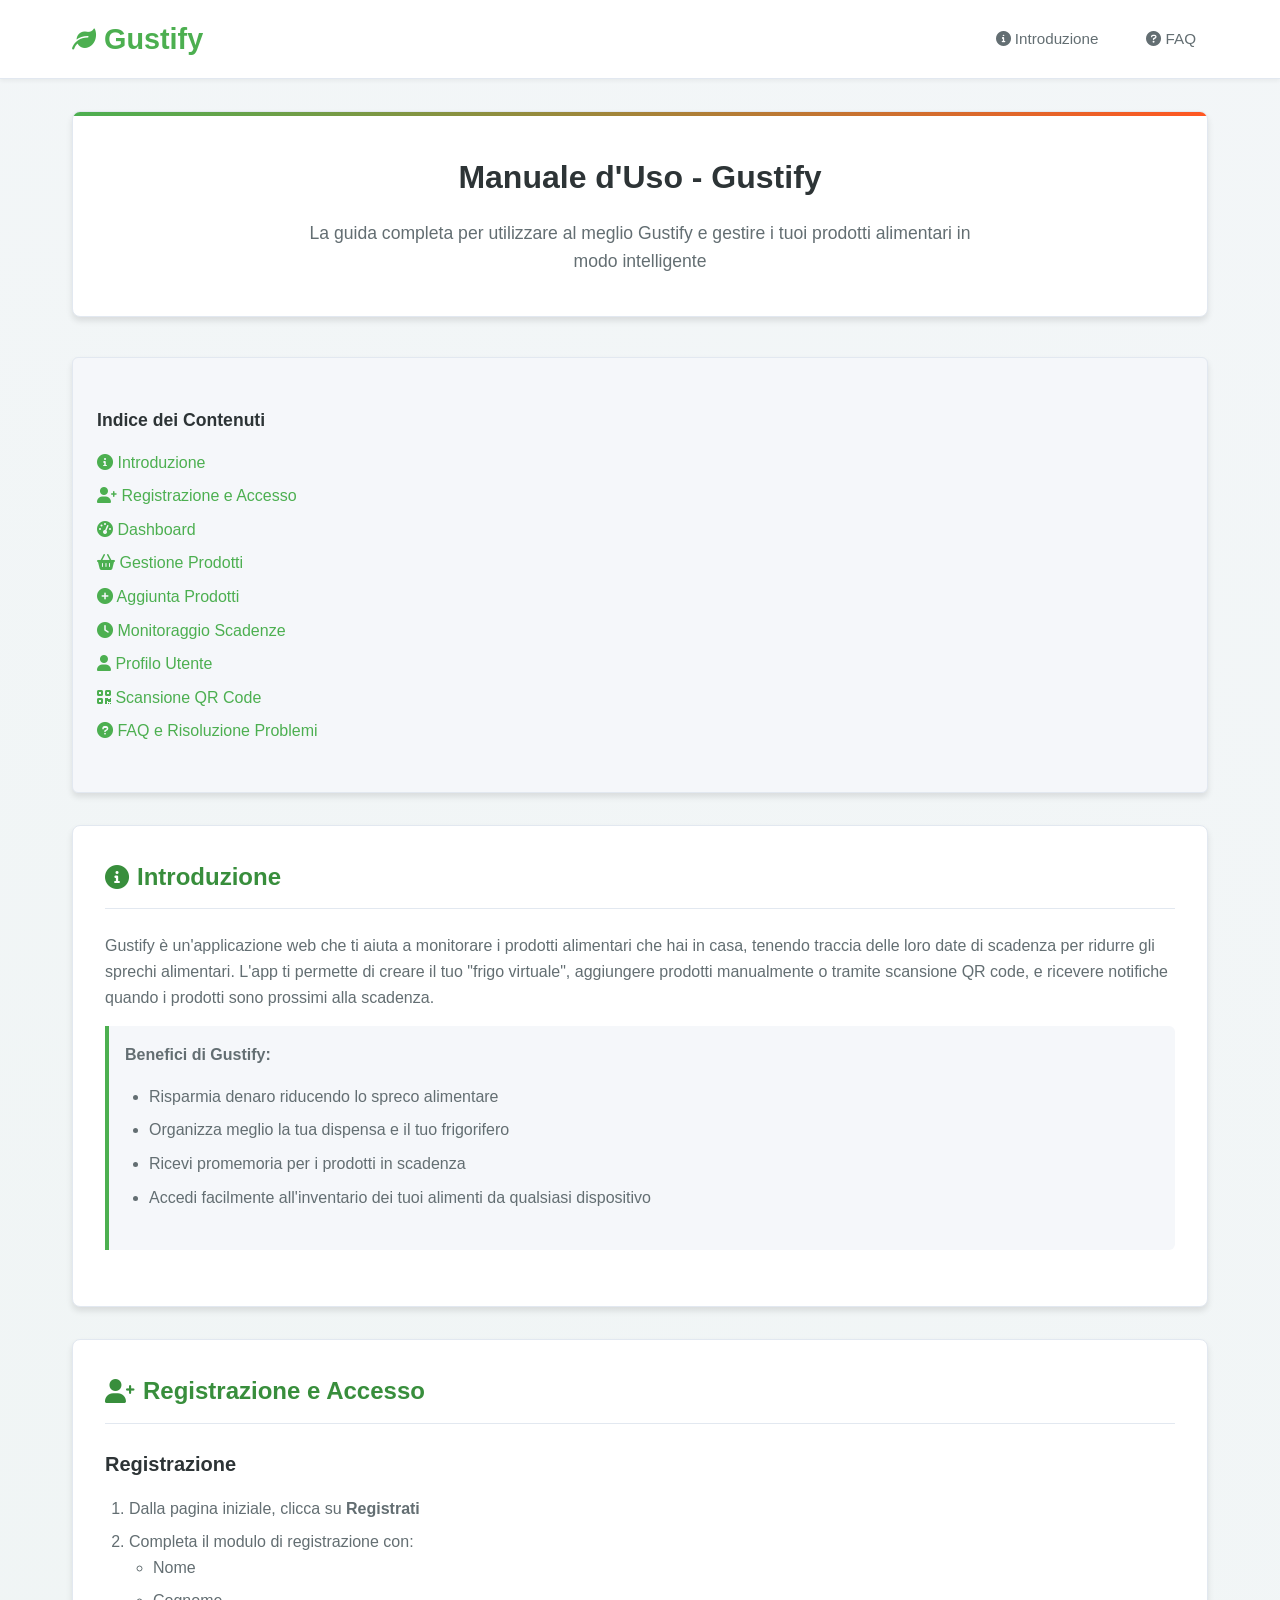
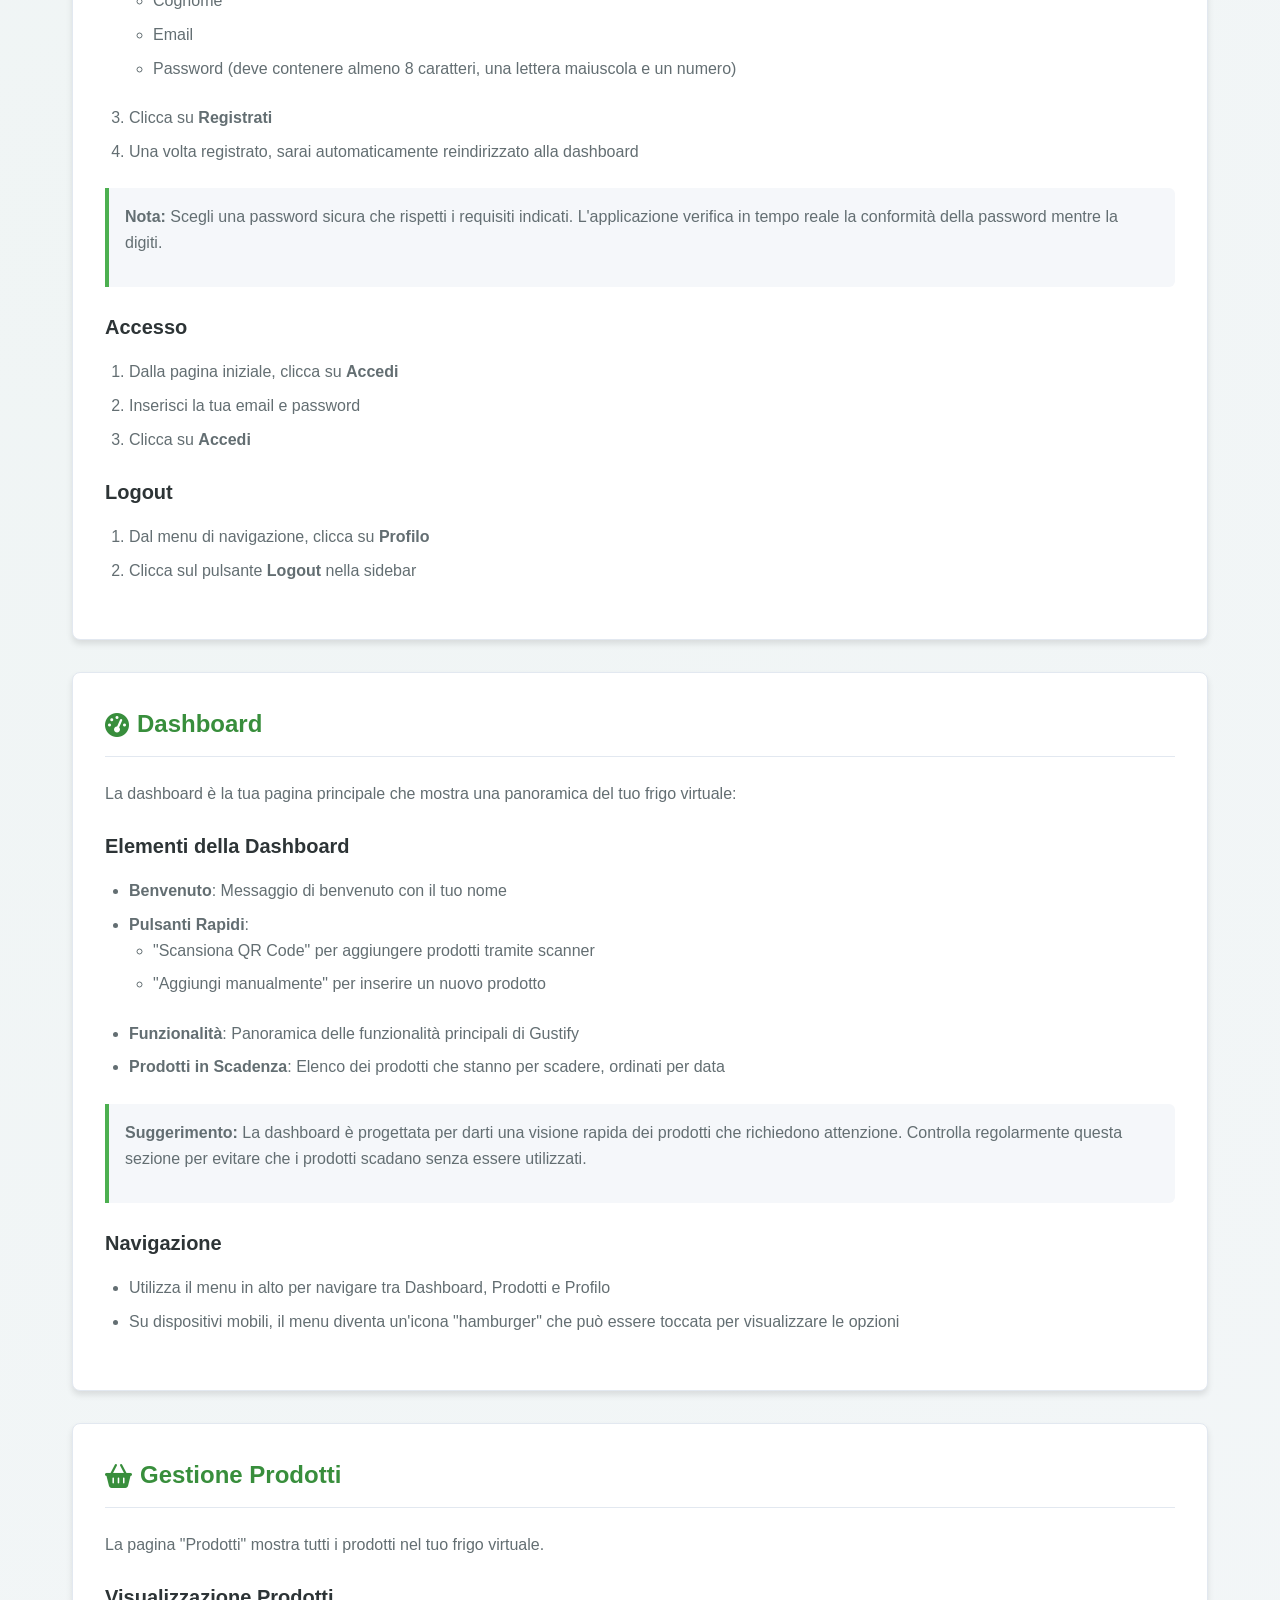
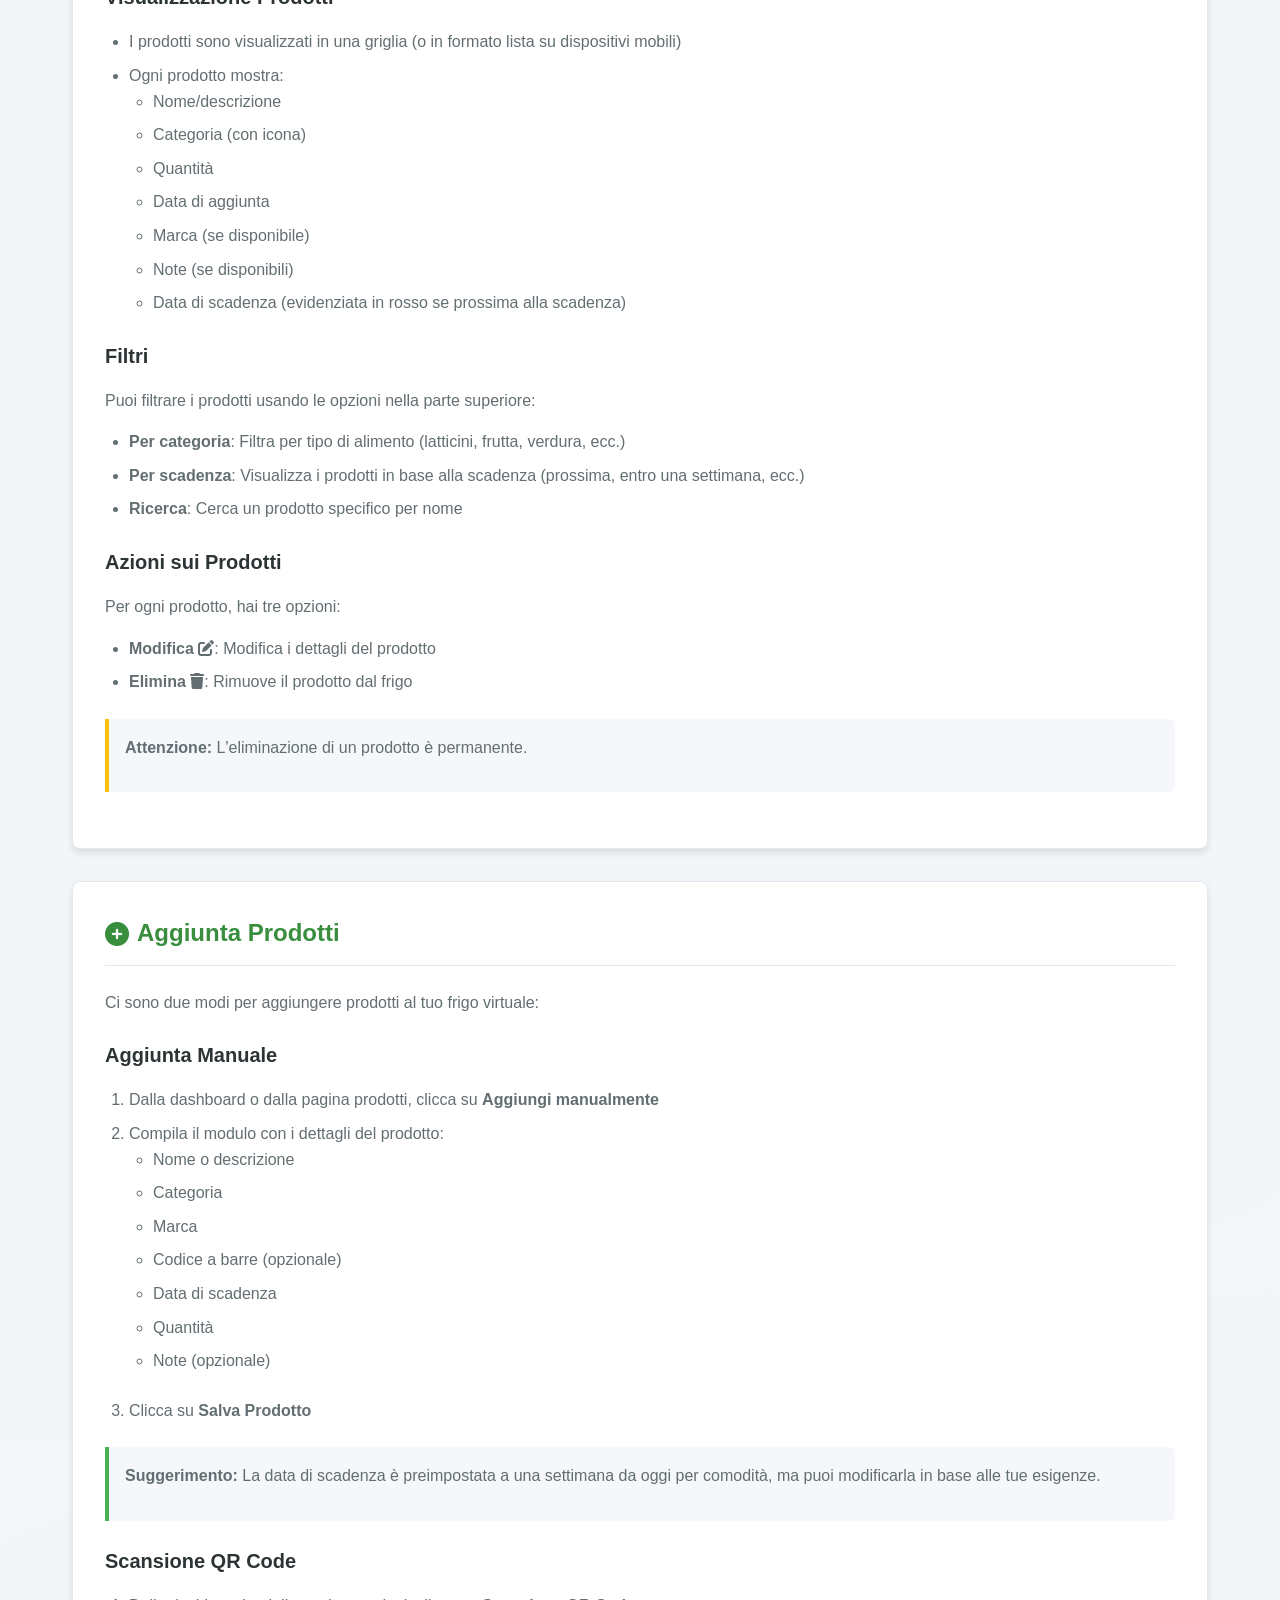
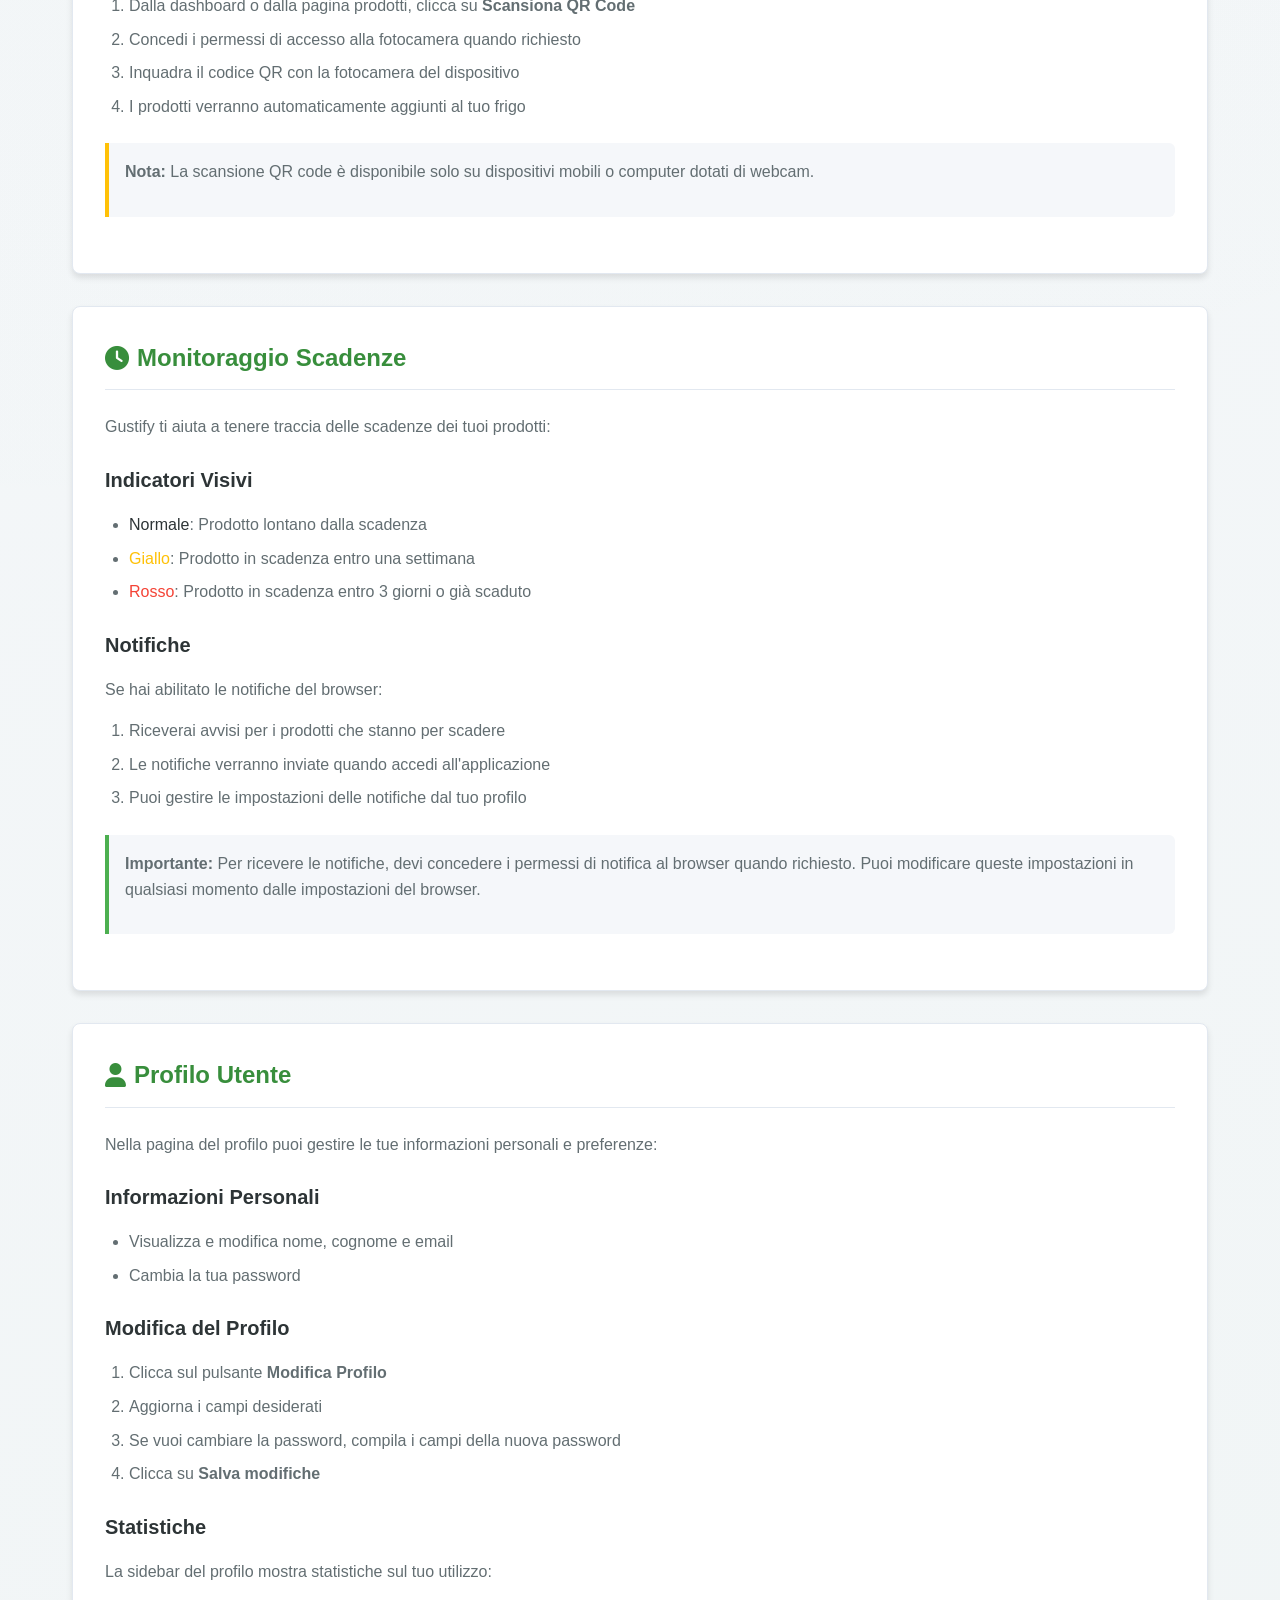
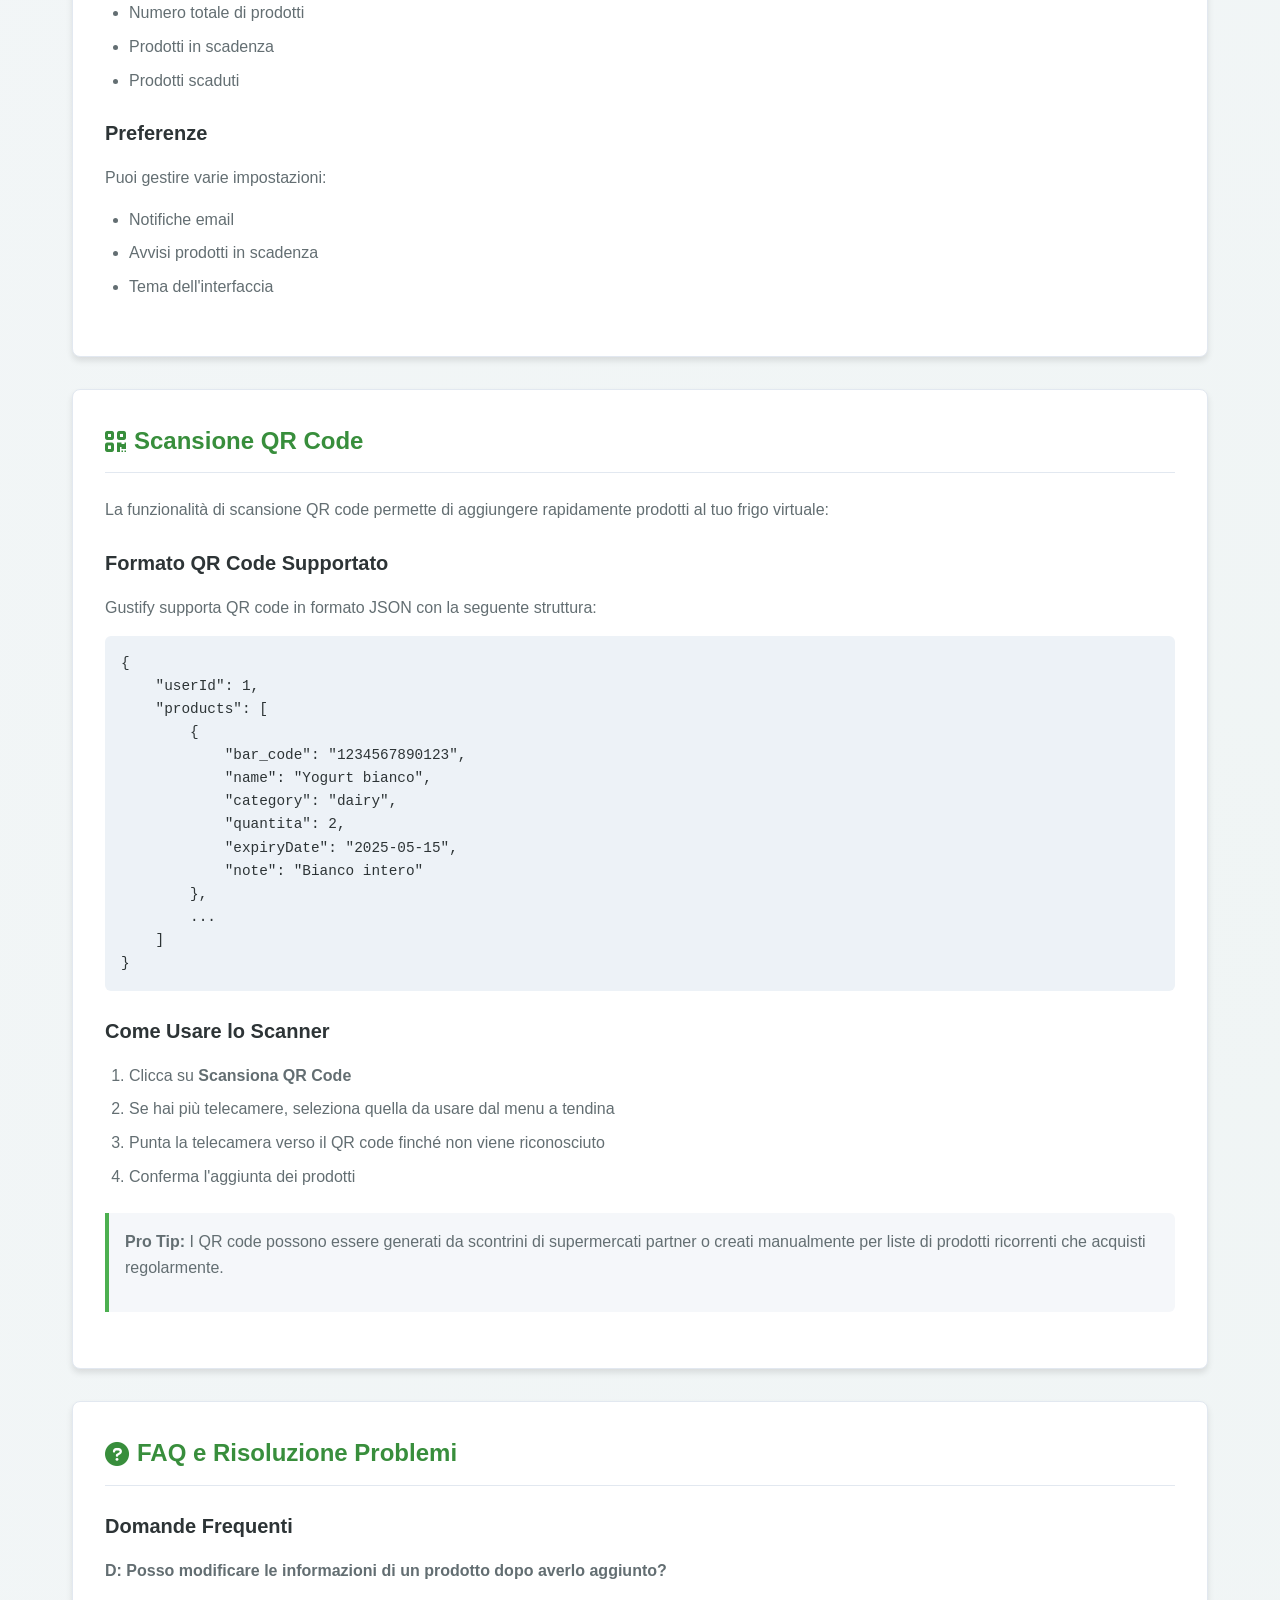
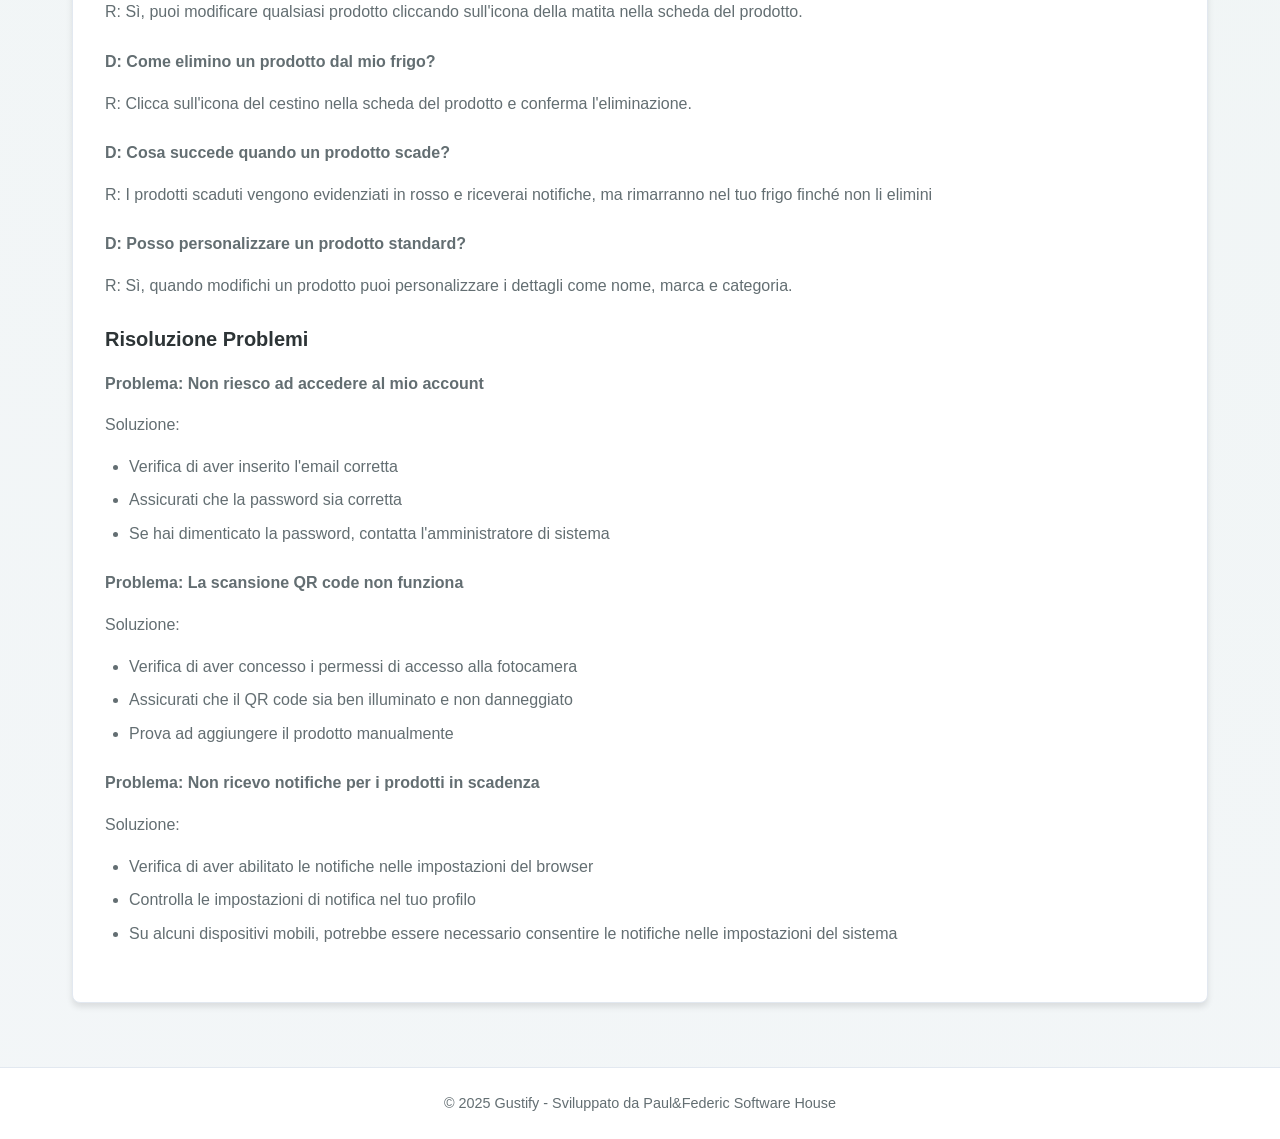
==== manual/manual.html @ c0624ffb "first commit" ====
<!DOCTYPE html>
<html lang="it">
<head>
    <meta charset="UTF-8">
    <meta name="viewport" content="width=device-width, initial-scale=1.0">
    <title>Gustify - Manuale d'Uso</title>
    <link rel="stylesheet" href="https://cdnjs.cloudflare.com/ajax/libs/font-awesome/6.0.0-beta3/css/all.min.css">
    <link rel="stylesheet" href="manual.css">
</head>
<body>
    <!-- Header -->
    <header>
        <nav>
            <a href="../index.php" class="logo">
                <i class="fas fa-leaf"></i>
                Gustify
            </a>
            <ul class="nav-links">
                <li><a href="#introduzione"><i class="fas fa-info-circle"></i> Introduzione</a></li>
                <li><a href="#faq"><i class="fas fa-question-circle"></i> FAQ</a></li>
            </ul>
            <div class="mobile-menu-icon">
                <i class="fas fa-bars"></i>
            </div>
        </nav>
    </header>
    
    <!-- Main Container -->
    <div class="container">
        <!-- Hero Section -->
        <section class="hero">
            <h1>Manuale d'Uso - Gustify</h1>
            <p>La guida completa per utilizzare al meglio Gustify e gestire i tuoi prodotti alimentari in modo intelligente</p>
        </section>
        
        <!-- Table of Contents -->
        <div class="toc manual-section">
            <h3>Indice dei Contenuti</h3>
            <ul>
                <li><a href="#introduzione"><i class="fas fa-info-circle"></i> Introduzione</a></li>
                <li><a href="#registrazione-e-accesso"><i class="fas fa-user-plus"></i> Registrazione e Accesso</a></li>
                <li><a href="#dashboard"><i class="fas fa-tachometer-alt"></i> Dashboard</a></li>
                <li><a href="#gestione-prodotti"><i class="fas fa-shopping-basket"></i> Gestione Prodotti</a></li>
                <li><a href="#aggiunta-prodotti"><i class="fas fa-plus-circle"></i> Aggiunta Prodotti</a></li>
                <li><a href="#monitoraggio-scadenze"><i class="fas fa-clock"></i> Monitoraggio Scadenze</a></li>
                <li><a href="#profilo-utente"><i class="fas fa-user"></i> Profilo Utente</a></li>
                <li><a href="#scansione-qr-code"><i class="fas fa-qrcode"></i> Scansione QR Code</a></li>
                <li><a href="#faq"><i class="fas fa-question-circle"></i> FAQ e Risoluzione Problemi</a></li>
            </ul>
        </div>
        
        <!-- Introduction Section -->
        <section id="introduzione" class="manual-section">
            <h2><i class="fas fa-info-circle"></i> Introduzione</h2>
            <p>Gustify è un'applicazione web che ti aiuta a monitorare i prodotti alimentari che hai in casa, tenendo traccia delle loro date di scadenza per ridurre gli sprechi alimentari. L'app ti permette di creare il tuo "frigo virtuale", aggiungere prodotti manualmente o tramite scansione QR code, e ricevere notifiche quando i prodotti sono prossimi alla scadenza.</p>
            
            <div class="info-card">
                <p><strong>Benefici di Gustify:</strong></p>
                <ul>
                    <li>Risparmia denaro riducendo lo spreco alimentare</li>
                    <li>Organizza meglio la tua dispensa e il tuo frigorifero</li>
                    <li>Ricevi promemoria per i prodotti in scadenza</li>
                    <li>Accedi facilmente all'inventario dei tuoi alimenti da qualsiasi dispositivo</li>
                </ul>
            </div>
        </section>
        
        <!-- Registration and Login Section -->
        <section id="registrazione-e-accesso" class="manual-section">
            <h2><i class="fas fa-user-plus"></i> Registrazione e Accesso</h2>
            
            <h3>Registrazione</h3>
            <ol>
                <li>Dalla pagina iniziale, clicca su <strong>Registrati</strong></li>
                <li>Completa il modulo di registrazione con:
                    <ul>
                        <li>Nome</li>
                        <li>Cognome</li>
                        <li>Email</li>
                        <li>Password (deve contenere almeno 8 caratteri, una lettera maiuscola e un numero)</li>
                    </ul>
                </li>
                <li>Clicca su <strong>Registrati</strong></li>
                <li>Una volta registrato, sarai automaticamente reindirizzato alla dashboard</li>
            </ol>
            
            <div class="info-card">
                <p><strong>Nota:</strong> Scegli una password sicura che rispetti i requisiti indicati. L'applicazione verifica in tempo reale la conformità della password mentre la digiti.</p>
            </div>
            
            <h3>Accesso</h3>
            <ol>
                <li>Dalla pagina iniziale, clicca su <strong>Accedi</strong></li>
                <li>Inserisci la tua email e password</li>
                <li>Clicca su <strong>Accedi</strong></li>
            </ol>
            
            <h3>Logout</h3>
            <ol>
                <li>Dal menu di navigazione, clicca su <strong>Profilo</strong></li>
                <li>Clicca sul pulsante <strong>Logout</strong> nella sidebar</li>
            </ol>
        </section>
        
        <!-- Dashboard Section -->
        <section id="dashboard" class="manual-section">
            <h2><i class="fas fa-tachometer-alt"></i> Dashboard</h2>
            
            <p>La dashboard è la tua pagina principale che mostra una panoramica del tuo frigo virtuale:</p>
            
            <h3>Elementi della Dashboard</h3>
            <ul>
                <li><strong>Benvenuto</strong>: Messaggio di benvenuto con il tuo nome</li>
                <li><strong>Pulsanti Rapidi</strong>: 
                    <ul>
                        <li>"Scansiona QR Code" per aggiungere prodotti tramite scanner</li>
                        <li>"Aggiungi manualmente" per inserire un nuovo prodotto</li>
                    </ul>
                </li>
                <li><strong>Funzionalità</strong>: Panoramica delle funzionalità principali di Gustify</li>
                <li><strong>Prodotti in Scadenza</strong>: Elenco dei prodotti che stanno per scadere, ordinati per data</li>
            </ul>
            
            <div class="info-card">
                <p><strong>Suggerimento:</strong> La dashboard è progettata per darti una visione rapida dei prodotti che richiedono attenzione. Controlla regolarmente questa sezione per evitare che i prodotti scadano senza essere utilizzati.</p>
            </div>
            
            <h3>Navigazione</h3>
            <ul>
                <li>Utilizza il menu in alto per navigare tra Dashboard, Prodotti e Profilo</li>
                <li>Su dispositivi mobili, il menu diventa un'icona "hamburger" che può essere toccata per visualizzare le opzioni</li>
            </ul>
        </section>
        
        <!-- Products Management Section -->
        <section id="gestione-prodotti" class="manual-section">
            <h2><i class="fas fa-shopping-basket"></i> Gestione Prodotti</h2>
            
            <p>La pagina "Prodotti" mostra tutti i prodotti nel tuo frigo virtuale.</p>
            
            <h3>Visualizzazione Prodotti</h3>
            <ul>
                <li>I prodotti sono visualizzati in una griglia (o in formato lista su dispositivi mobili)</li>
                <li>Ogni prodotto mostra:
                    <ul>
                        <li>Nome/descrizione</li>
                        <li>Categoria (con icona)</li>
                        <li>Quantità</li>
                        <li>Data di aggiunta</li>
                        <li>Marca (se disponibile)</li>
                        <li>Note (se disponibili)</li>
                        <li>Data di scadenza (evidenziata in rosso se prossima alla scadenza)</li>
                    </ul>
                </li>
            </ul>
            
            <h3>Filtri</h3>
            <p>Puoi filtrare i prodotti usando le opzioni nella parte superiore:</p>
            <ul>
                <li><strong>Per categoria</strong>: Filtra per tipo di alimento (latticini, frutta, verdura, ecc.)</li>
                <li><strong>Per scadenza</strong>: Visualizza i prodotti in base alla scadenza (prossima, entro una settimana, ecc.)</li>
                <li><strong>Ricerca</strong>: Cerca un prodotto specifico per nome</li>
            </ul>
            
            <h3>Azioni sui Prodotti</h3>
            <p>Per ogni prodotto, hai tre opzioni:</p>
            <ul>
                <!--<li><strong>Consumato</strong> <i class="fas fa-utensils"></i>: Segna il prodotto come consumato (lo rimuove dal frigo)</li>-->
                <li><strong>Modifica</strong> <i class="fas fa-edit"></i>: Modifica i dettagli del prodotto</li>
                <li><strong>Elimina</strong> <i class="fas fa-trash"></i>: Rimuove il prodotto dal frigo</li>
            </ul>
            
            <div class="warning-card">
                <p><strong>Attenzione:</strong> L'eliminazione di un prodotto è permanente. <!--Se vuoi solo segnalare che hai consumato il prodotto, utilizza il pulsante "Consumato" invece.--></p>
            </div>
        </section>
        
        <!-- Adding Products Section -->
        <section id="aggiunta-prodotti" class="manual-section">
            <h2><i class="fas fa-plus-circle"></i> Aggiunta Prodotti</h2>
            
            <p>Ci sono due modi per aggiungere prodotti al tuo frigo virtuale:</p>
            
            <h3>Aggiunta Manuale</h3>
            <ol>
                <li>Dalla dashboard o dalla pagina prodotti, clicca su <strong>Aggiungi manualmente</strong></li>
                <li>Compila il modulo con i dettagli del prodotto:
                    <ul>
                        <li>Nome o descrizione</li>
                        <li>Categoria</li>
                        <li>Marca</li>
                        <li>Codice a barre (opzionale)</li>
                        <li>Data di scadenza</li>
                        <li>Quantità</li>
                        <li>Note (opzionale)</li>
                    </ul>
                </li>
                <li>Clicca su <strong>Salva Prodotto</strong></li>
            </ol>
            
            <div class="info-card">
                <p><strong>Suggerimento:</strong> La data di scadenza è preimpostata a una settimana da oggi per comodità, ma puoi modificarla in base alle tue esigenze.</p>
            </div>
            
            <h3>Scansione QR Code</h3>
            <ol>
                <li>Dalla dashboard o dalla pagina prodotti, clicca su <strong>Scansiona QR Code</strong></li>
                <li>Concedi i permessi di accesso alla fotocamera quando richiesto</li>
                <li>Inquadra il codice QR con la fotocamera del dispositivo</li>
                <li>I prodotti verranno automaticamente aggiunti al tuo frigo</li>
            </ol>
            
            <div class="warning-card">
                <p><strong>Nota:</strong> La scansione QR code è disponibile solo su dispositivi mobili o computer dotati di webcam.</p>
            </div>
        </section>
        
        <!-- Expiry Monitoring Section -->
        <section id="monitoraggio-scadenze" class="manual-section">
            <h2><i class="fas fa-clock"></i> Monitoraggio Scadenze</h2>
            
            <p>Gustify ti aiuta a tenere traccia delle scadenze dei tuoi prodotti:</p>
            
            <h3>Indicatori Visivi</h3>
            <ul>
                <li><span style="color: var(--text-dark);">Normale</span>: Prodotto lontano dalla scadenza</li>
                <li><span style="color: var(--warning-color);">Giallo</span>: Prodotto in scadenza entro una settimana</li>
                <li><span style="color: var(--error-color);">Rosso</span>: Prodotto in scadenza entro 3 giorni o già scaduto</li>
            </ul>
            
            <h3>Notifiche</h3>
            <p>Se hai abilitato le notifiche del browser:</p>
            <ol>
                <li>Riceverai avvisi per i prodotti che stanno per scadere</li>
                <li>Le notifiche verranno inviate quando accedi all'applicazione</li>
                <li>Puoi gestire le impostazioni delle notifiche dal tuo profilo</li>
            </ol>
            
            <div class="info-card">
                <p><strong>Importante:</strong> Per ricevere le notifiche, devi concedere i permessi di notifica al browser quando richiesto. Puoi modificare queste impostazioni in qualsiasi momento dalle impostazioni del browser.</p>
            </div>
        </section>
        
        <!-- User Profile Section -->
        <section id="profilo-utente" class="manual-section">
            <h2><i class="fas fa-user"></i> Profilo Utente</h2>
            
            <p>Nella pagina del profilo puoi gestire le tue informazioni personali e preferenze:</p>
            
            <h3>Informazioni Personali</h3>
            <ul>
                <li>Visualizza e modifica nome, cognome e email</li>
                <li>Cambia la tua password</li>
            </ul>
            
            <h3>Modifica del Profilo</h3>
            <ol>
                <li>Clicca sul pulsante <strong>Modifica Profilo</strong></li>
                <li>Aggiorna i campi desiderati</li>
                <li>Se vuoi cambiare la password, compila i campi della nuova password</li>
                <li>Clicca su <strong>Salva modifiche</strong></li>
            </ol>
            
            <h3>Statistiche</h3>
            <p>La sidebar del profilo mostra statistiche sul tuo utilizzo:</p>
            <ul>
                <li>Numero totale di prodotti</li>
                <li>Prodotti in scadenza</li>
                <li>Prodotti scaduti</li>
            </ul>
            
            <h3>Preferenze</h3>
            <p>Puoi gestire varie impostazioni:</p>
            <ul>
                <li>Notifiche email</li>
                <li>Avvisi prodotti in scadenza</li>
                <li>Tema dell'interfaccia</li>
            </ul>
        </section>
        
        <!-- QR Code Scanning Section -->
        <section id="scansione-qr-code" class="manual-section">
            <h2><i class="fas fa-qrcode"></i> Scansione QR Code</h2>
            
            <p>La funzionalità di scansione QR code permette di aggiungere rapidamente prodotti al tuo frigo virtuale:</p>
            
            <h3>Formato QR Code Supportato</h3>
            <p>Gustify supporta QR code in formato JSON con la seguente struttura:</p>
            <pre>{
    "userId": 1,
    "products": [
        {
            "bar_code": "1234567890123",
            "name": "Yogurt bianco",
            "category": "dairy",
            "quantita": 2,
            "expiryDate": "2025-05-15",
            "note": "Bianco intero"
        },
        ...
    ]
}</pre>
            
            <h3>Come Usare lo Scanner</h3>
            <ol>
                <li>Clicca su <strong>Scansiona QR Code</strong></li>
                <li>Se hai più telecamere, seleziona quella da usare dal menu a tendina</li>
                <li>Punta la telecamera verso il QR code finché non viene riconosciuto</li>
                <li>Conferma l'aggiunta dei prodotti</li>
            </ol>
            
            <div class="info-card">
                <p><strong>Pro Tip:</strong> I QR code possono essere generati da scontrini di supermercati partner o creati manualmente per liste di prodotti ricorrenti che acquisti regolarmente.</p>
            </div>
        </section>
        
        <!-- FAQ Section -->
        <section id="faq" class="manual-section">
            <h2><i class="fas fa-question-circle"></i> FAQ e Risoluzione Problemi</h2>
            
            <h3>Domande Frequenti</h3>
            
            <div class="faq-item">
                <p class="faq-question">D: Posso modificare le informazioni di un prodotto dopo averlo aggiunto?</p>
                <p class="faq-answer">R: Sì, puoi modificare qualsiasi prodotto cliccando sull'icona della matita nella scheda del prodotto.</p>
            </div>
            
            <div class="faq-item">
                <p class="faq-question">D: Come elimino un prodotto dal mio frigo?</p>
                <p class="faq-answer">R: Clicca sull'icona del cestino nella scheda del prodotto e conferma l'eliminazione.</p>
            </div>
            
            <div class="faq-item">
                <p class="faq-question">D: Cosa succede quando un prodotto scade?</p>
                <p class="faq-answer">R: I prodotti scaduti vengono evidenziati in rosso e riceverai notifiche, ma rimarranno nel tuo frigo finché non li elimini <!--o li segni come consumati.--></p>
            </div>
            
            <div class="faq-item">
                <p class="faq-question">D: Posso personalizzare un prodotto standard?</p>
                <p class="faq-answer">R: Sì, quando modifichi un prodotto puoi personalizzare i dettagli come nome, marca e categoria.</p>
            </div>
            
            <h3>Risoluzione Problemi</h3>
            
            <div class="faq-item">
                <p class="faq-question">Problema: Non riesco ad accedere al mio account</p>
                <p class="faq-answer">Soluzione:</p>
                <ul>
                    <li>Verifica di aver inserito l'email corretta</li>
                    <li>Assicurati che la password sia corretta</li>
                    <li>Se hai dimenticato la password, contatta l'amministratore di sistema</li>
                </ul>
            </div>
            
            <div class="faq-item">
                <p class="faq-question">Problema: La scansione QR code non funziona</p>
                <p class="faq-answer">Soluzione:</p>
                <ul>
                    <li>Verifica di aver concesso i permessi di accesso alla fotocamera</li>
                    <li>Assicurati che il QR code sia ben illuminato e non danneggiato</li>
                    <li>Prova ad aggiungere il prodotto manualmente</li>
                </ul>
            </div>
            
            <div class="faq-item">
                <p class="faq-question">Problema: Non ricevo notifiche per i prodotti in scadenza</p>
                <p class="faq-answer">Soluzione:</p>
                <ul>
                    <li>Verifica di aver abilitato le notifiche nelle impostazioni del browser</li>
                    <li>Controlla le impostazioni di notifica nel tuo profilo</li>
                    <li>Su alcuni dispositivi mobili, potrebbe essere necessario consentire le notifiche nelle impostazioni del sistema</li>
                </ul>
            </div>
        </section>
    </div>
    
    <!-- Footer -->
    <footer>
        <p>&copy; 2025 Gustify - Sviluppato da Paul&Federic Software House</p>
    </footer>

    <script>
        // Menu mobile toggle
        document.addEventListener('DOMContentLoaded', function() {
            const mobileMenuIcon = document.querySelector('.mobile-menu-icon');
            const navLinks = document.querySelector('.nav-links');
            
            if (mobileMenuIcon && navLinks) {
                mobileMenuIcon.addEventListener('click', function() {
                    navLinks.classList.toggle('show');
                });
            }
            
            // Scroll smooth per link interni
            document.querySelectorAll('a[href^="#"]').forEach(anchor => {
                anchor.addEventListener('click', function (e) {
                    e.preventDefault();
                    
                    document.querySelector(this.getAttribute('href')).scrollIntoView({
                        behavior: 'smooth'
                    });
                    
                    // Nascondi il menu mobile dopo il click (se visibile)
                    if (navLinks.classList.contains('show')) {
                        navLinks.classList.remove('show');
                    }
                });
            });
        });
    </script>
</body>
</html>
---- manual/manual.css ----
/* Variabili CSS basate sullo stile di Gustify */
:root {
    --primary-color: #4CAF50;
    --primary-dark: #388E3C;
    --primary-light: #C8E6C9;
    --secondary-color: #FF5722;
    --secondary-dark: #E64A19;
    --accent-color: #FFC107;
    --text-dark: #2D3436;
    --text-medium: #636E72;
    --text-light: #B2BEC3;
    --bg-white: #FFFFFF;
    --bg-light: #F5F7FA;
    --bg-gray: #EDF2F7;
    --border-color: #E2E8F0;
    --success-color: #4CAF50;
    --warning-color: #FFC107;
    --error-color: #F44336;
    --shadow-sm: 0 2px 4px rgba(0, 0, 0, 0.05);
    --shadow-md: 0 4px 6px rgba(0, 0, 0, 0.1);
    --shadow-lg: 0 10px 15px rgba(0, 0, 0, 0.1);
    --shadow-xl: 0 20px 25px rgba(0, 0, 0, 0.15);
    --rounded-sm: 4px;
    --rounded-md: 6px;
    --rounded-lg: 8px;
    --rounded-xl: 12px;
    --transition: all 0.3s ease;
    --font-sans: 'Poppins', sans-serif;
    --font-heading: 'Montserrat', sans-serif;
}

@import url('https://fonts.googleapis.com/css2?family=Poppins:wght@300;400;500;600;700&family=Montserrat:wght@400;500;600;700&display=swap');

* {
    margin: 0;
    padding: 0;
    box-sizing: border-box;
}

body {
    font-family: var(--font-sans);
    color: var(--text-dark);
    background-color: var(--bg-light);
    line-height: 1.6;
    display: flex;
    flex-direction: column;
    min-height: 100vh;
    background-image: 
        radial-gradient(circle at 10% 20%, rgba(76, 175, 80, 0.03) 0%, transparent 50%),
        radial-gradient(circle at 90% 80%, rgba(76, 175, 80, 0.03) 0%, transparent 50%);
}

/* Scrollbar personalizzata */
::-webkit-scrollbar {
    width: 8px;
    height: 8px;
}

::-webkit-scrollbar-track {
    background: var(--bg-light);
}

::-webkit-scrollbar-thumb {
    background: var(--primary-light);
    border-radius: 10px;
}

::-webkit-scrollbar-thumb:hover {
    background: var(--primary-color);
}

/* Header e navigazione */
header {
    background-color: var(--bg-white);
    box-shadow: var(--shadow-sm);
    position: sticky;
    top: 0;
    z-index: 100;
    border-bottom: 1px solid var(--border-color);
}

nav {
    display: flex;
    justify-content: space-between;
    align-items: center;
    max-width: 1200px;
    margin: 0 auto;
    padding: 1rem 2rem;
}

.logo {
    font-family: var(--font-heading);
    font-size: 1.8rem;
    font-weight: 700;
    color: var(--primary-color);
    display: flex;
    align-items: center;
    gap: 0.5rem;
    text-decoration: none;
}

.logo i {
    font-size: 1.5rem;
}

.nav-links {
    display: flex;
    list-style: none;
    gap: 1.5rem;
}

.nav-links a {
    text-decoration: none;
    color: var(--text-medium);
    font-weight: 500;
    font-size: 0.95rem;
    padding: 0.5rem 0.75rem;
    border-radius: var(--rounded-sm);
    transition: var(--transition);
}

.nav-links a:hover {
    color: var(--primary-color);
    background-color: var(--bg-light);
}

.mobile-menu-icon {
    display: none;
    cursor: pointer;
    font-size: 1.5rem;
    color: var(--text-medium);
}

/* Container principale */
.container {
    flex: 1;
    max-width: 1200px;
    margin: 0 auto;
    padding: 2rem;
    width: 100%;
}

/* Hero section */
.hero {
    background-color: var(--bg-white);
    border-radius: var(--rounded-lg);
    box-shadow: var(--shadow-md);
    padding: 2.5rem;
    text-align: center;
    margin-bottom: 2.5rem;
    position: relative;
    overflow: hidden;
    border: 1px solid var(--border-color);
}

.hero::before {
    content: '';
    position: absolute;
    top: 0;
    left: 0;
    right: 0;
    height: 4px;
    background: linear-gradient(to right, var(--primary-color), var(--secondary-color));
    border-radius: var(--rounded-lg) var(--rounded-lg) 0 0;
}

.hero h1 {
    font-family: var(--font-heading);
    font-size: 2rem;
    font-weight: 700;
    color: var(--text-dark);
    margin-bottom: 1rem;
}

.hero p {
    max-width: 700px;
    margin: 0 auto;
    color: var(--text-medium);
    font-size: 1.1rem;
}

/* Sezioni del manuale */
.manual-section {
    background-color: var(--bg-white);
    border-radius: var(--rounded-lg);
    box-shadow: var(--shadow-md);
    padding: 2rem;
    margin-bottom: 2rem;
    border: 1px solid var(--border-color);
}

.manual-section h2 {
    font-family: var(--font-heading);
    font-size: 1.5rem;
    font-weight: 600;
    color: var(--primary-dark);
    margin-bottom: 1.5rem;
    padding-bottom: 0.75rem;
    border-bottom: 1px solid var(--border-color);
    display: flex;
    align-items: center;
    gap: 0.5rem;
}

.manual-section h3 {
    font-family: var(--font-heading);
    font-size: 1.25rem;
    font-weight: 600;
    color: var(--text-dark);
    margin: 1.5rem 0 1rem;
}

.manual-section p, .manual-section li {
    color: var(--text-medium);
    margin-bottom: 1rem;
}

.manual-section ul, .manual-section ol {
    margin-left: 1.5rem;
    margin-bottom: 1.5rem;
}

.manual-section li {
    margin-bottom: 0.5rem;
}

/* Blocchi di codice */
pre {
    background-color: var(--bg-gray);
    padding: 1rem;
    border-radius: var(--rounded-md);
    overflow-x: auto;
    margin-bottom: 1.5rem;
    font-family: monospace;
    font-size: 0.9rem;
}

code {
    font-family: monospace;
    background-color: var(--bg-gray);
    padding: 0.2rem 0.4rem;
    border-radius: var(--rounded-sm);
    font-size: 0.9rem;
}

/* Schede informative */
.info-card {
    background-color: var(--bg-light);
    border-left: 4px solid var(--primary-color);
    padding: 1rem;
    margin-bottom: 1.5rem;
    border-radius: 0 var(--rounded-md) var(--rounded-md) 0;
}

.warning-card {
    background-color: var(--bg-light);
    border-left: 4px solid var(--warning-color);
    padding: 1rem;
    margin-bottom: 1.5rem;
    border-radius: 0 var(--rounded-md) var(--rounded-md) 0;
}

/* Immagini illustrative */
.screenshot {
    max-width: 100%;
    border-radius: var(--rounded-md);
    box-shadow: var(--shadow-md);
    margin: 1rem 0 2rem;
    border: 1px solid var(--border-color);
}

/* Table of Contents */
.toc {
    background-color: var(--bg-light);
    padding: 1.5rem;
    border-radius: var(--rounded-md);
    margin-bottom: 2rem;
}

.toc h3 {
    font-family: var(--font-heading);
    font-size: 1.1rem;
    margin-bottom: 1rem;
    color: var(--text-dark);
}

.toc ul {
    list-style: none;
    margin-left: 0;
}

.toc li {
    margin-bottom: 0.5rem;
}

.toc a {
    color: var(--primary-color);
    text-decoration: none;
    transition: var(--transition);
}

.toc a:hover {
    color: var(--primary-dark);
    text-decoration: underline;
}

/* Footer */
footer {
    background-color: var(--bg-white);
    border-top: 1px solid var(--border-color);
    padding: 1.5rem;
    text-align: center;
    color: var(--text-medium);
    font-size: 0.9rem;
    margin-top: auto;
}

/* Pulsanti */
.btn {
    display: inline-flex;
    align-items: center;
    justify-content: center;
    gap: 0.5rem;
    padding: 0.75rem 1.5rem;
    background-color: var(--primary-color);
    color: white;
    border: none;
    border-radius: var(--rounded-md);
    font-size: 0.95rem;
    font-weight: 500;
    cursor: pointer;
    transition: var(--transition);
    text-decoration: none;
}

.btn:hover {
    background-color: var(--primary-dark);
    transform: translateY(-2px);
    box-shadow: var(--shadow-md);
}

.btn-secondary {
    background-color: var(--bg-gray);
    color: var(--text-medium);
}

.btn-secondary:hover {
    background-color: var(--border-color);
}

/* FAQ styling */
.faq-item {
    margin-bottom: 1.5rem;
}

.faq-question {
    font-weight: 600;
    color: var(--text-dark);
    margin-bottom: 0.5rem;
}

.faq-answer {
    color: var(--text-medium);
}

/* Responsive design */
@media (max-width: 768px) {
    nav {
        padding: 1rem;
    }
    
    .nav-links {
        display: none;
    }
    
    .mobile-menu-icon {
        display: block;
    }
    
    .container {
        padding: 1.5rem 1rem;
    }
    
    .manual-section {
        padding: 1.5rem;
    }
    
    .hero {
        padding: 1.5rem;
    }
    
    .hero h1 {
        font-size: 1.5rem;
    }
    
    .hero p {
        font-size: 1rem;
    }
}
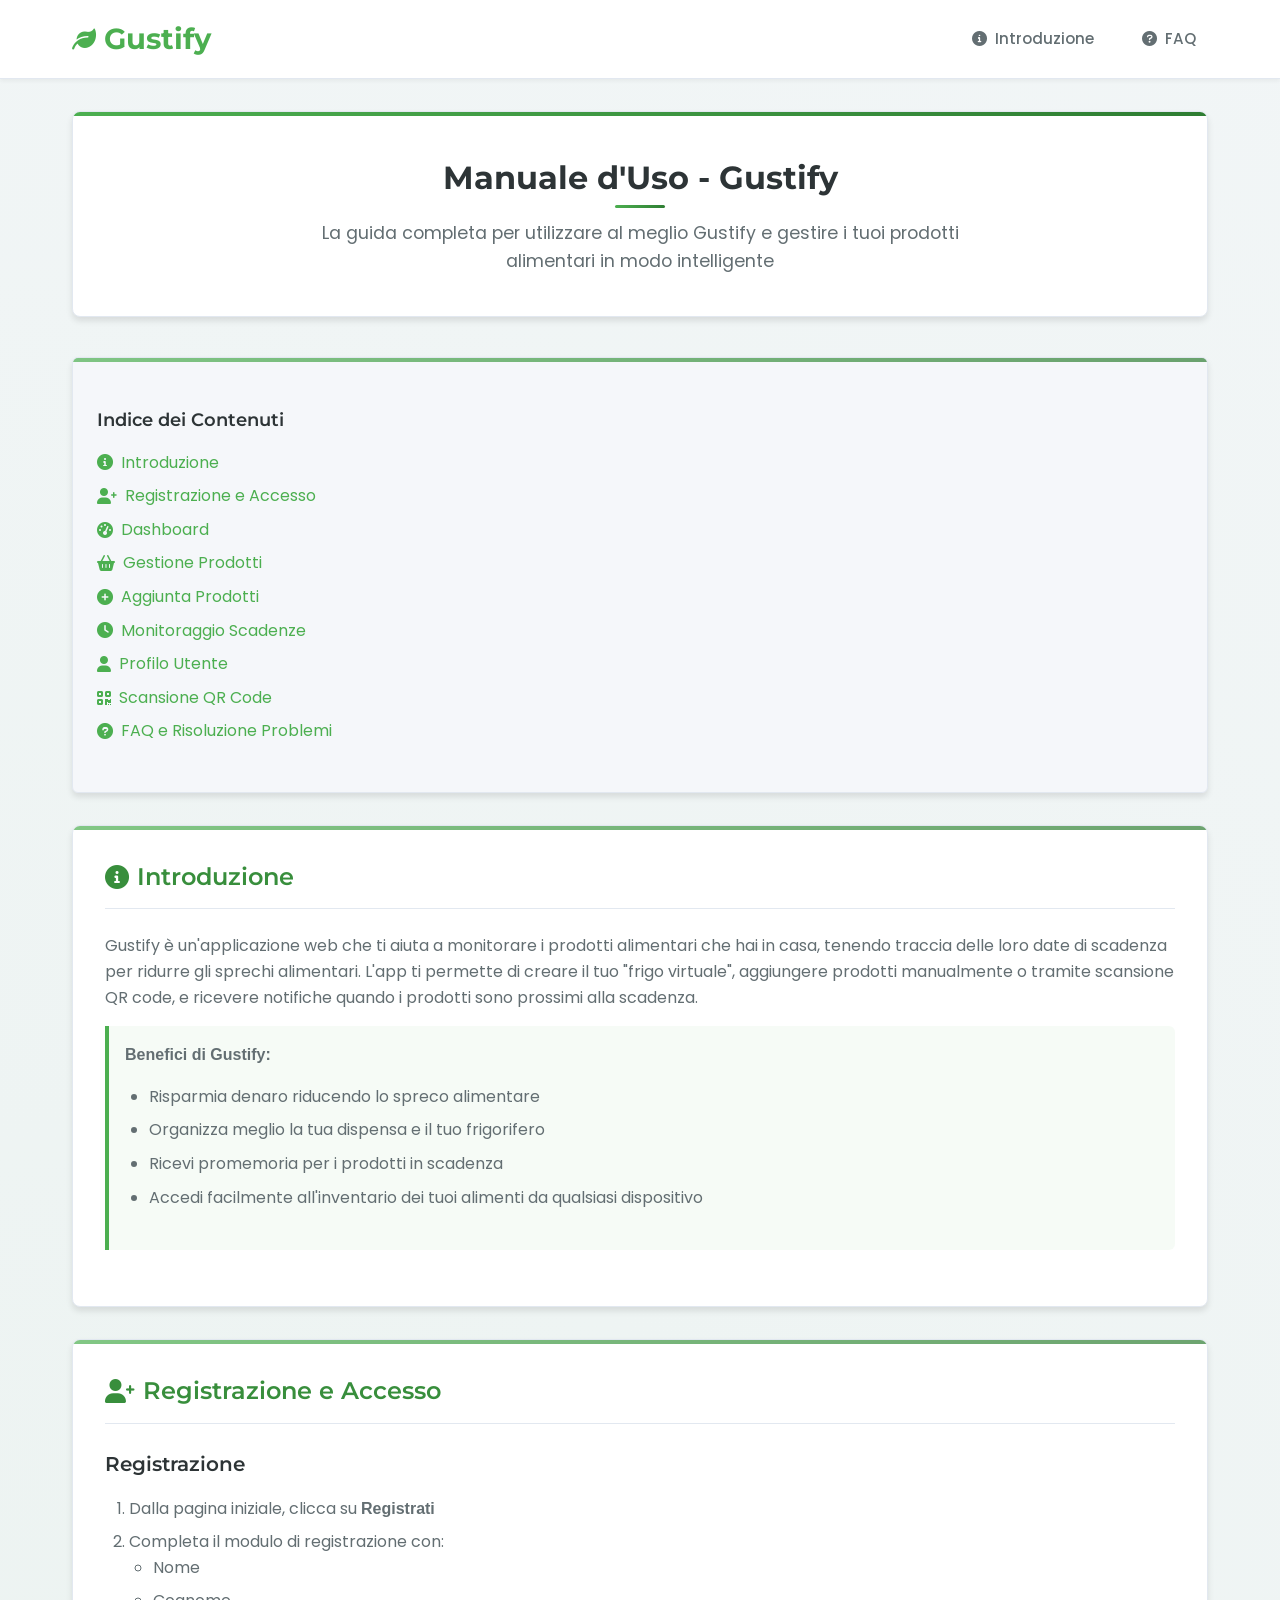
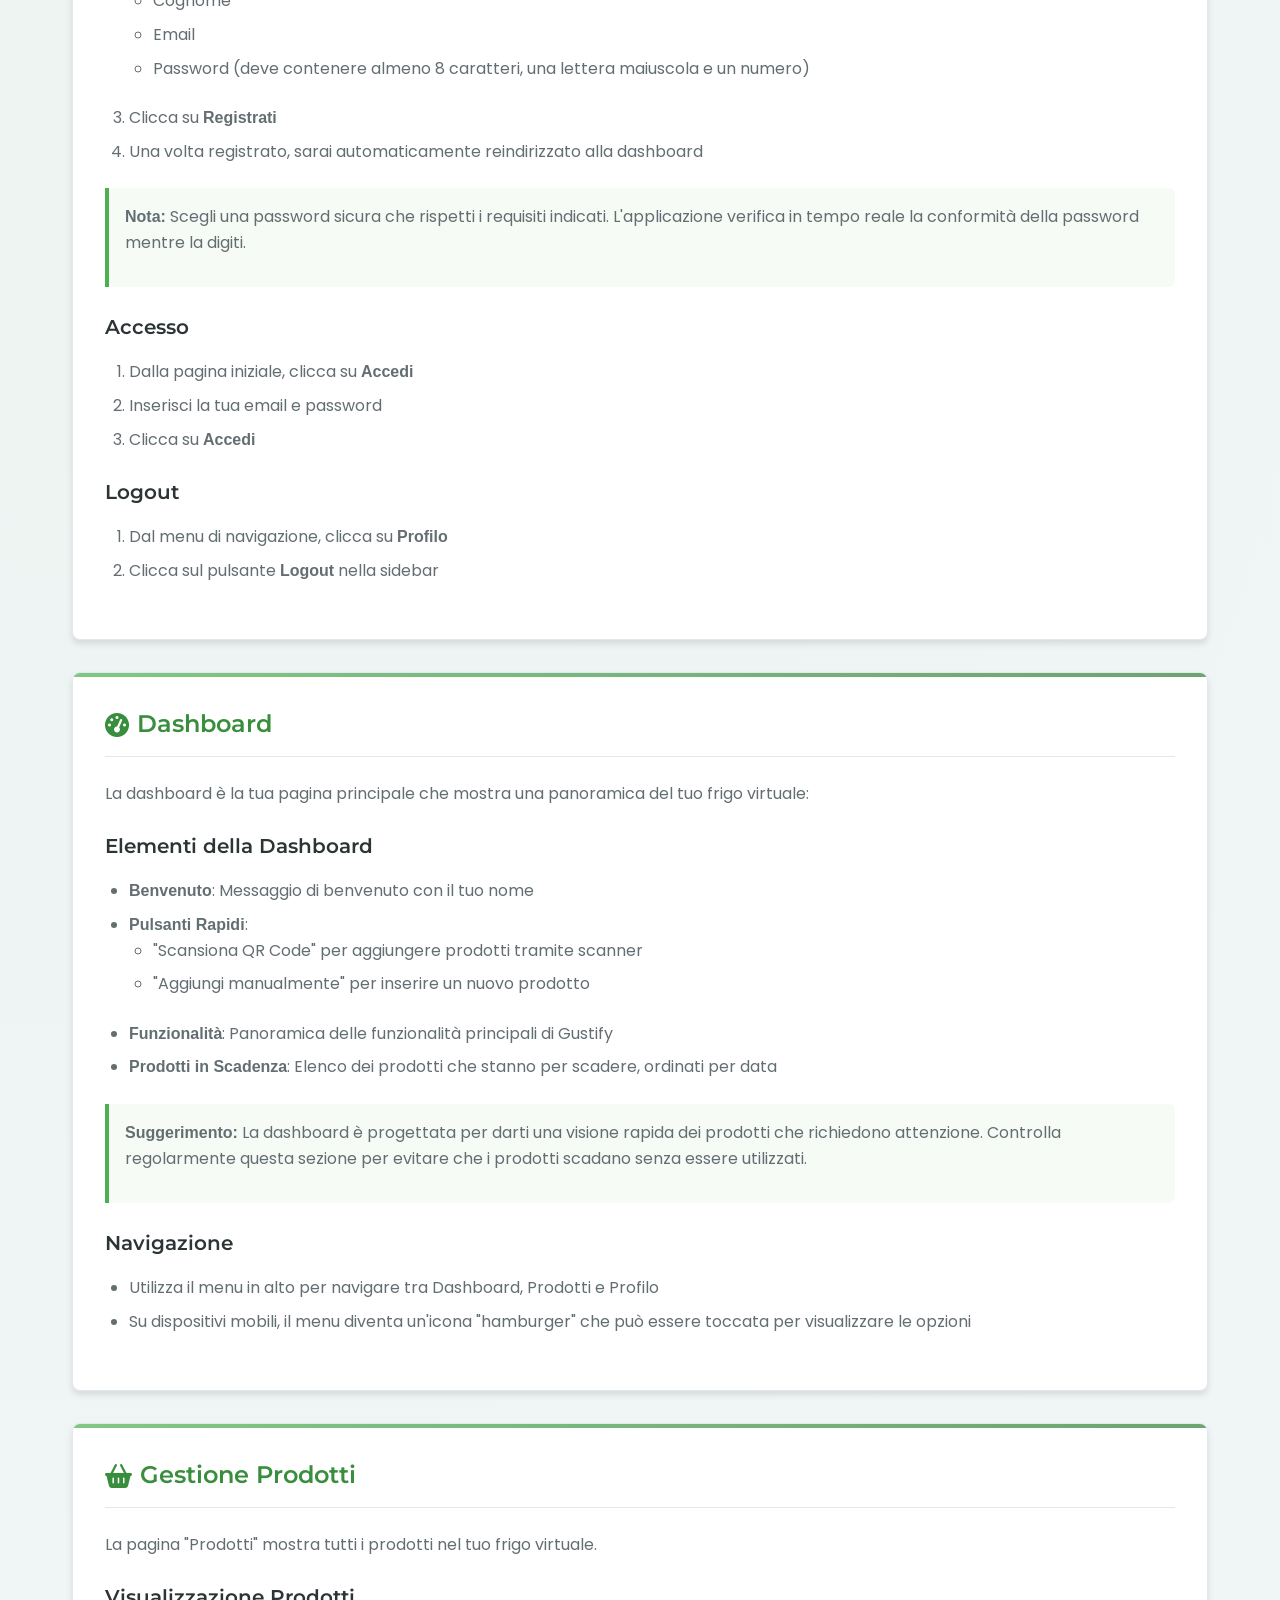
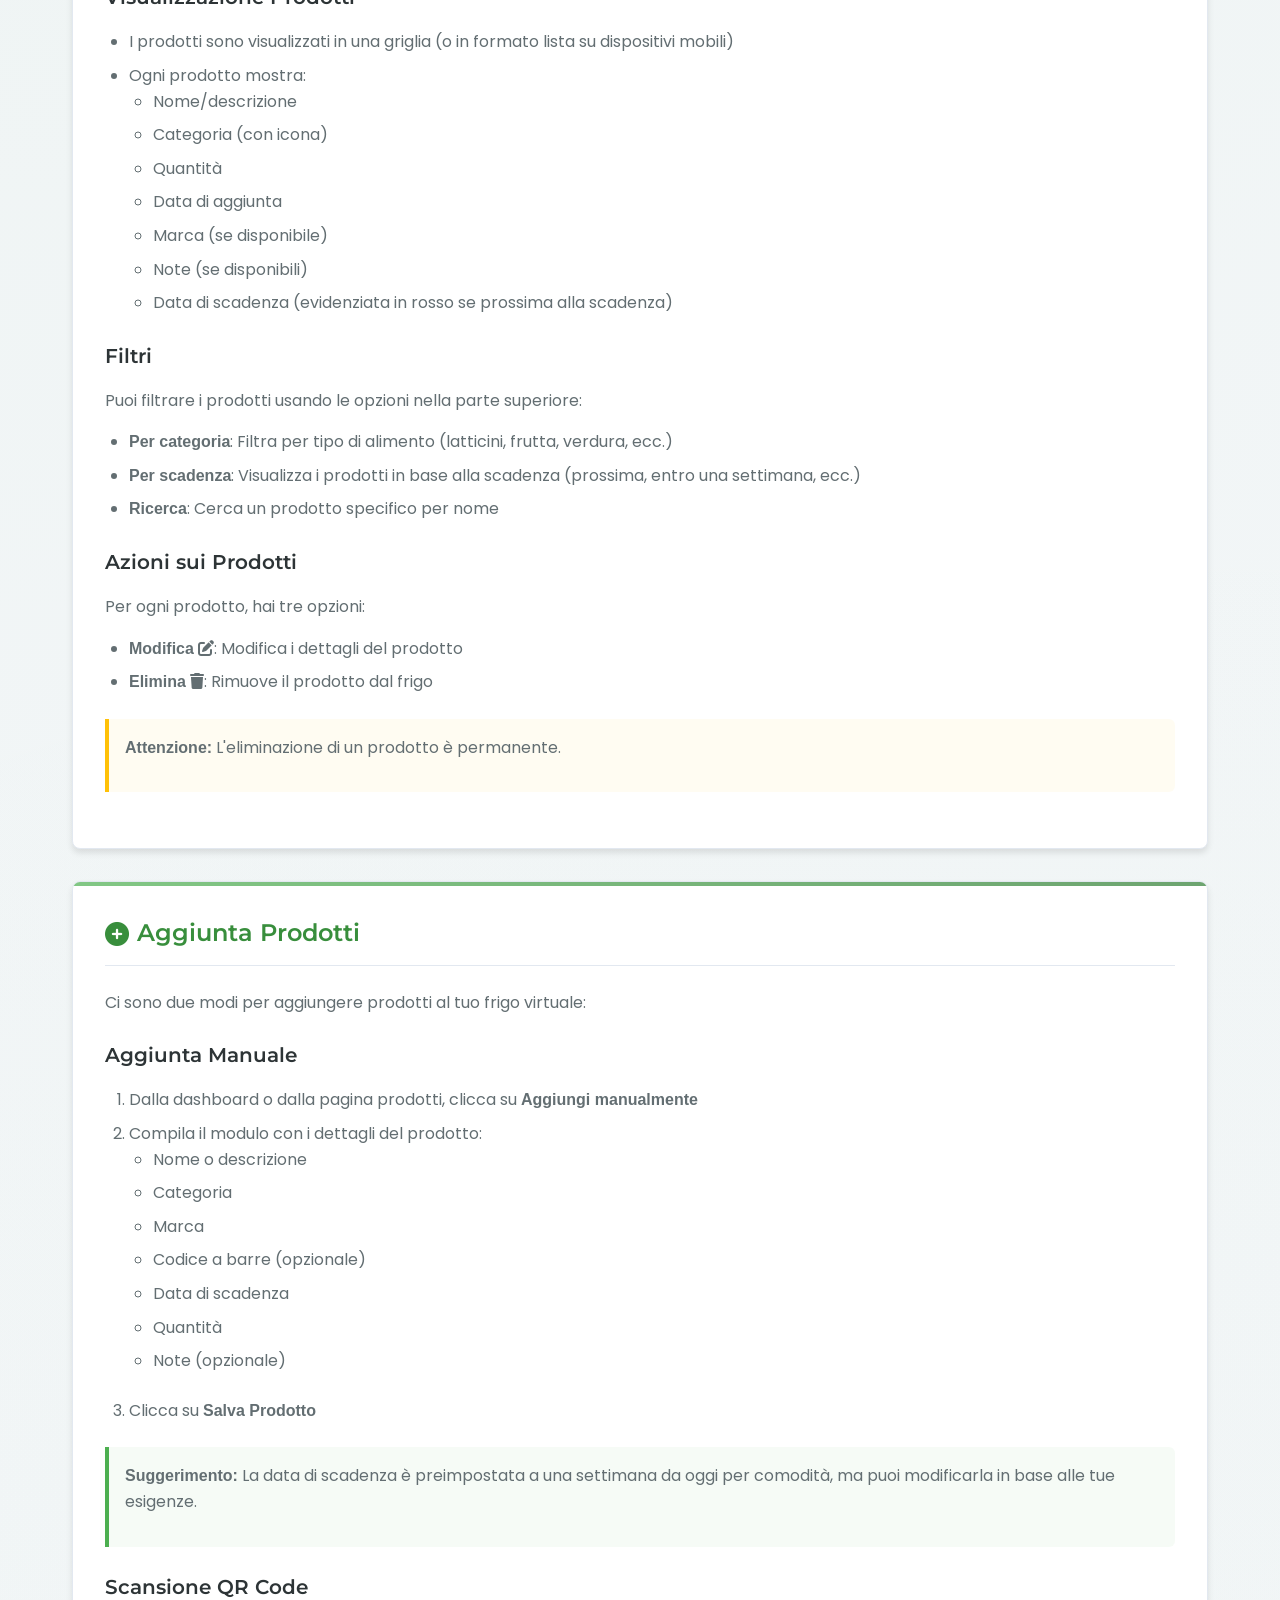
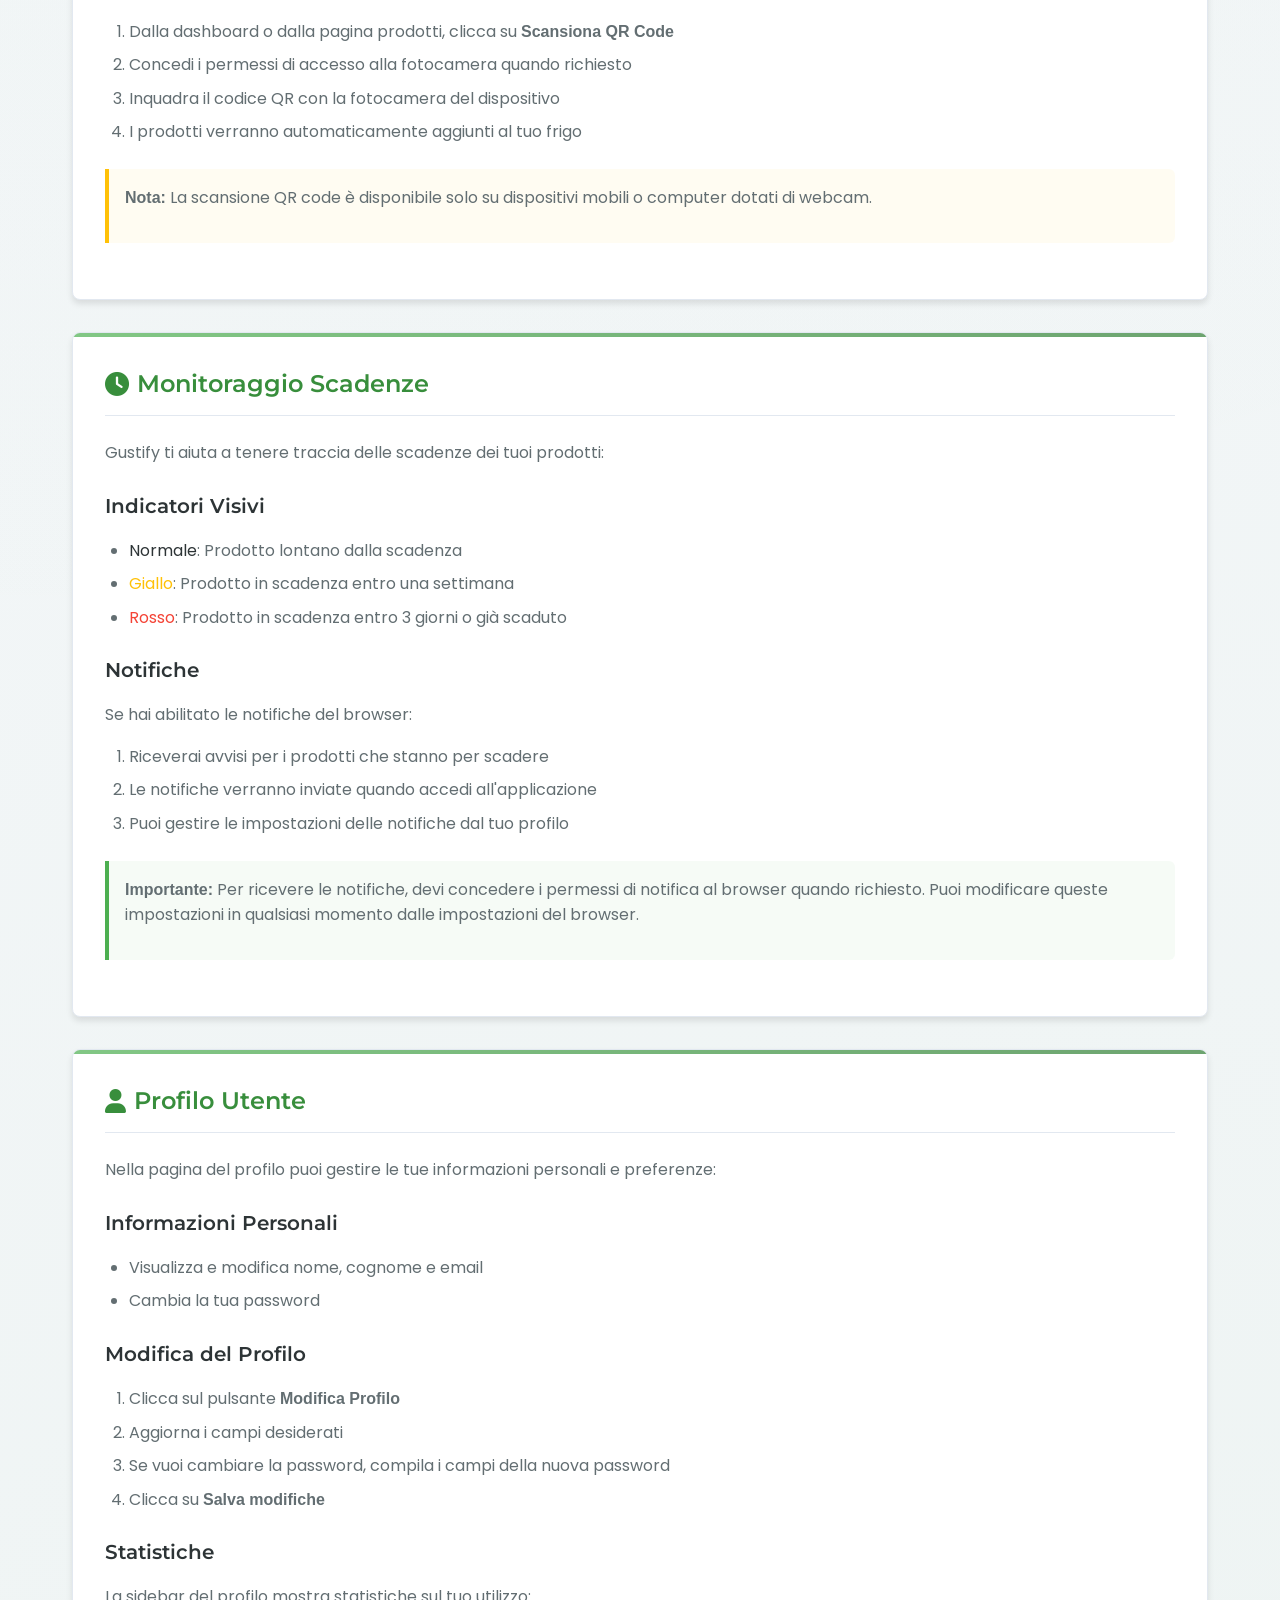
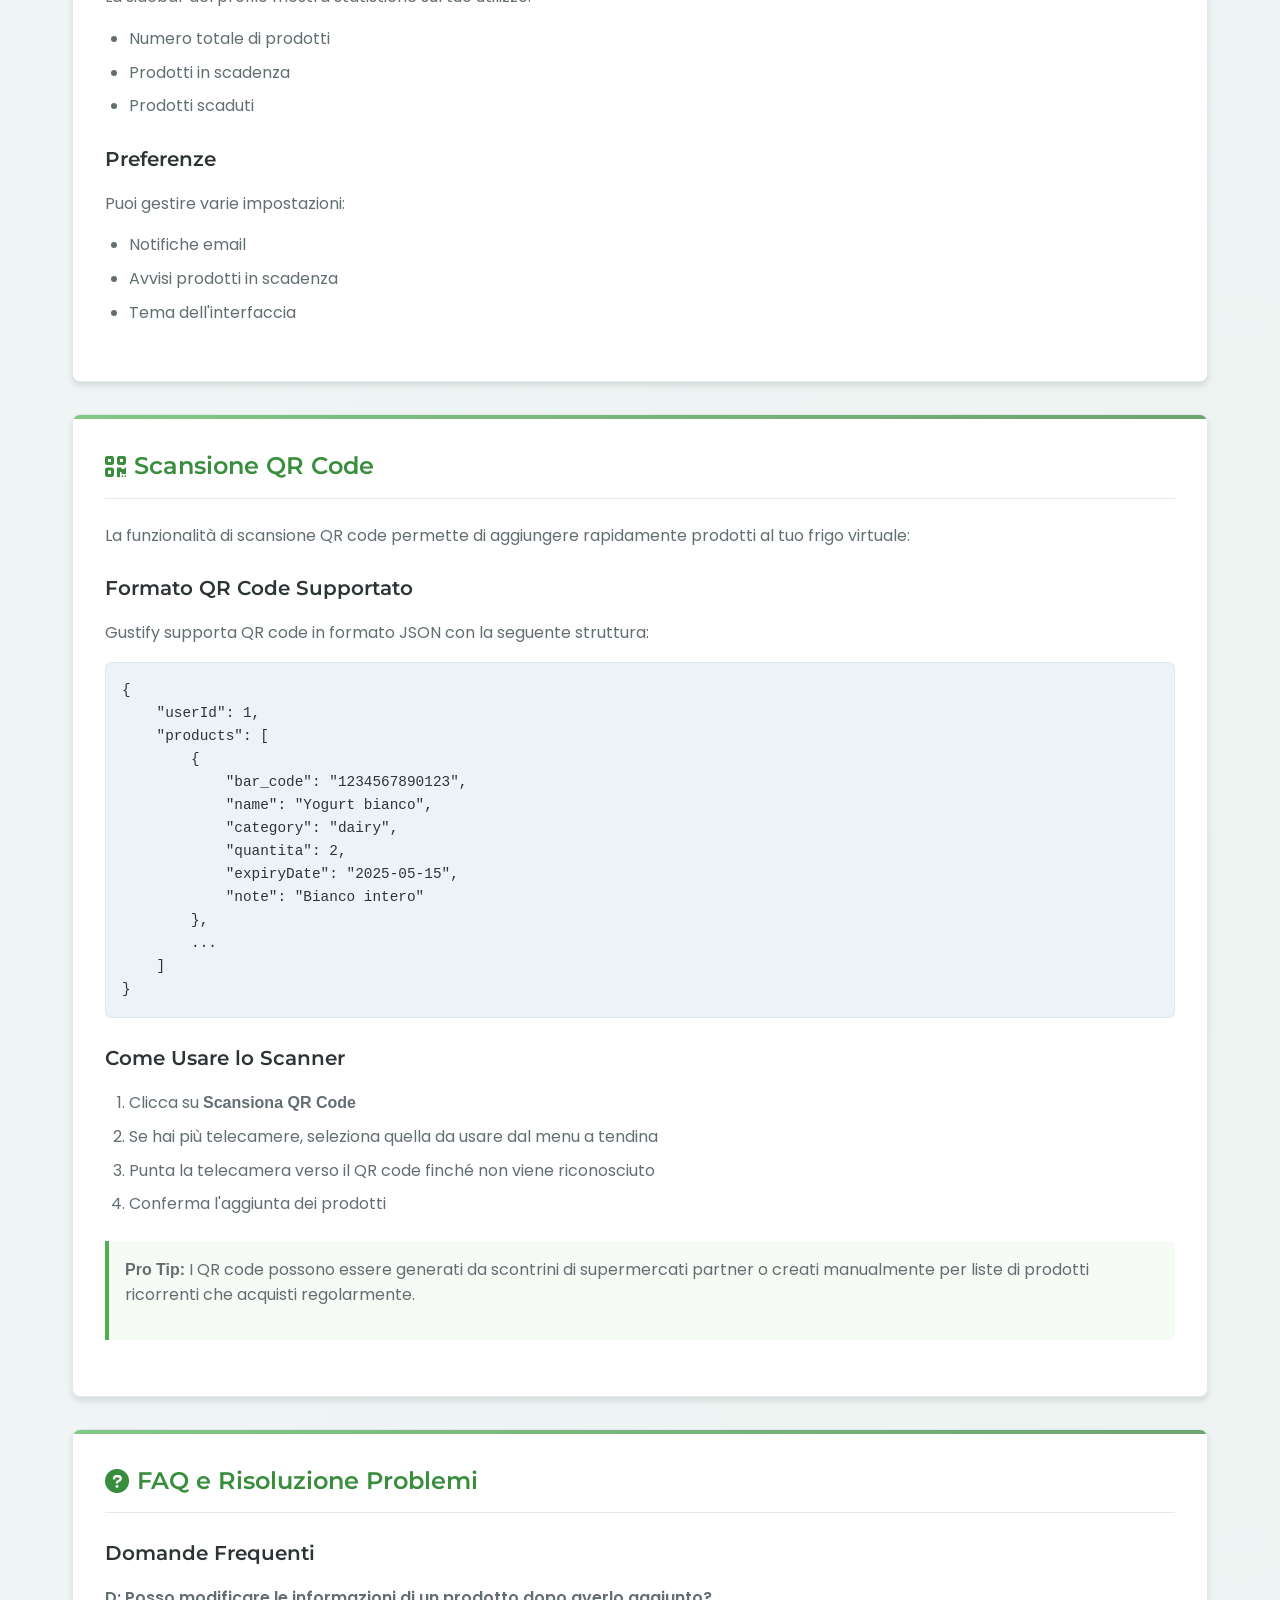
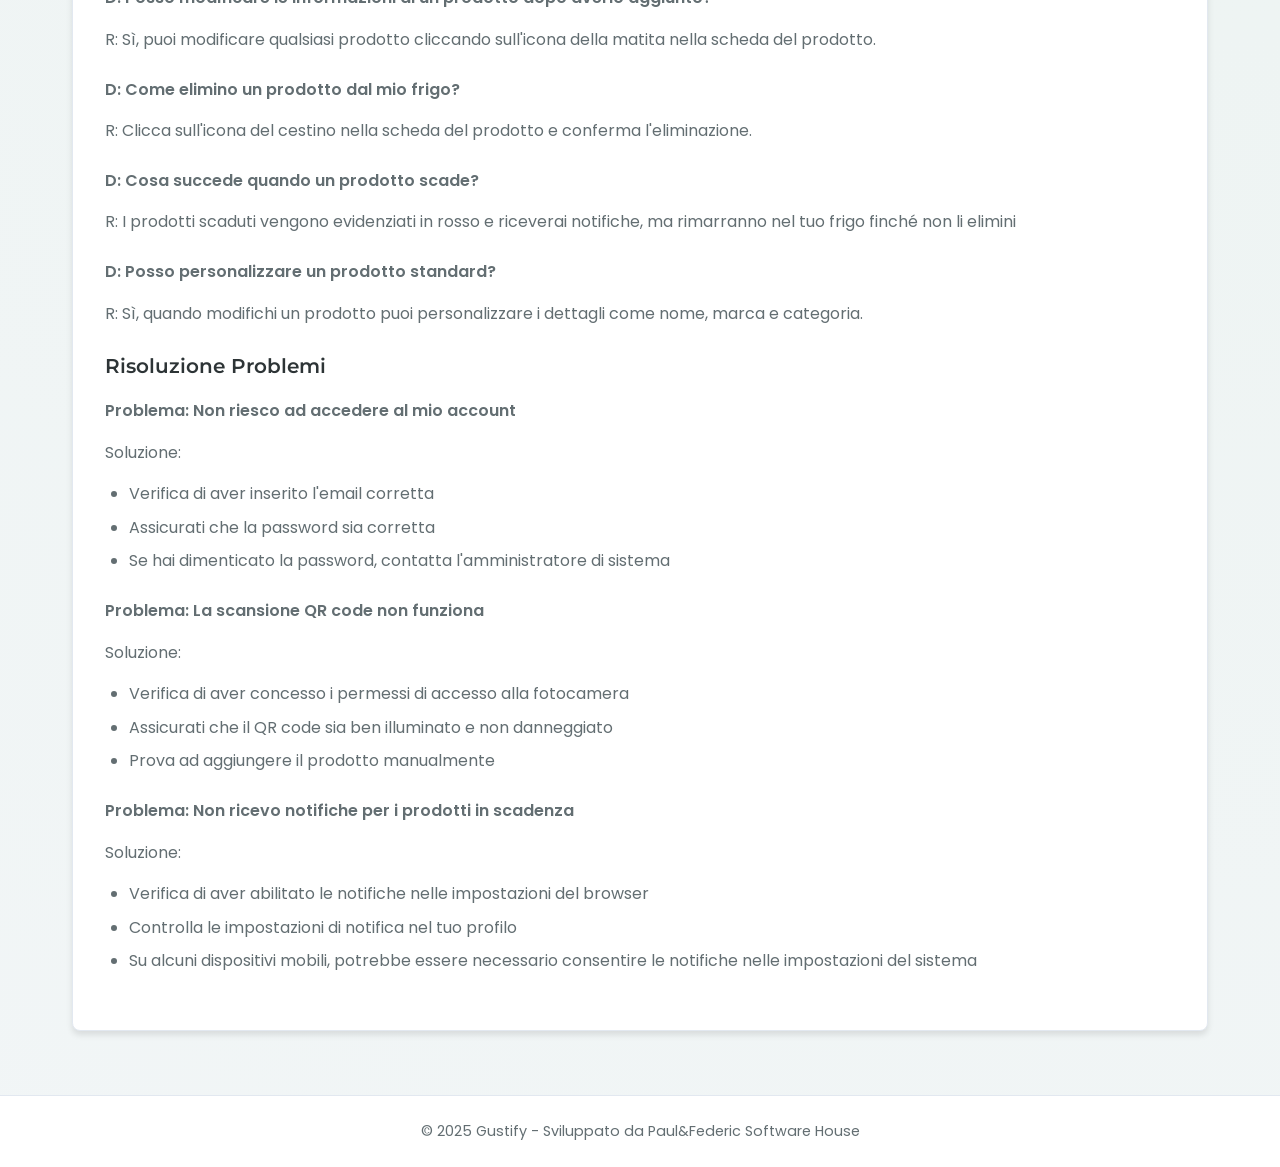
==== commit 0d800af4: "consumedlist update" ====
--- a/manual/manual.html
+++ b/manual/manual.html
@@ -6,6 +6,7 @@
     <title>Gustify - Manuale d'Uso</title>
     <link rel="stylesheet" href="https://cdnjs.cloudflare.com/ajax/libs/font-awesome/6.0.0-beta3/css/all.min.css">
     <link rel="stylesheet" href="manual.css">
+    <link rel="icon" href="../tablogo.png">
 </head>
 <body>
     <!-- Header -->
--- a/manual/manual.css
+++ b/manual/manual.css
@@ -1,8 +1,10 @@
-/* Variabili CSS basate sullo stile di Gustify */
+@import url('https://fonts.googleapis.com/css2?family=Poppins:wght@300;400;500;600;700&family=Montserrat:wght@400;500;600;700&display=swap');
+
 :root {
     --primary-color: #4CAF50;
     --primary-dark: #388E3C;
     --primary-light: #C8E6C9;
+    --primary-gradient: linear-gradient(135deg, #4CAF50, #2E7D32);
     --secondary-color: #FF5722;
     --secondary-dark: #E64A19;
     --accent-color: #FFC107;
@@ -29,8 +31,6 @@
     --font-heading: 'Montserrat', sans-serif;
 }
 
-@import url('https://fonts.googleapis.com/css2?family=Poppins:wght@300;400;500;600;700&family=Montserrat:wght@400;500;600;700&display=swap');
-
 * {
     margin: 0;
     padding: 0;
@@ -46,8 +46,8 @@
     flex-direction: column;
     min-height: 100vh;
     background-image: 
-        radial-gradient(circle at 10% 20%, rgba(76, 175, 80, 0.03) 0%, transparent 50%),
-        radial-gradient(circle at 90% 80%, rgba(76, 175, 80, 0.03) 0%, transparent 50%);
+        radial-gradient(circle at 10% 20%, rgba(76, 175, 80, 0.05) 0%, transparent 50%),
+        radial-gradient(circle at 90% 80%, rgba(76, 175, 80, 0.05) 0%, transparent 50%);
 }
 
 /* Scrollbar personalizzata */
@@ -63,6 +63,7 @@
 ::-webkit-scrollbar-thumb {
     background: var(--primary-light);
     border-radius: 10px;
+    transition: var(--transition);
 }
 
 ::-webkit-scrollbar-thumb:hover {
@@ -77,6 +78,11 @@
     top: 0;
     z-index: 100;
     border-bottom: 1px solid var(--border-color);
+    transition: transform 0.3s ease, box-shadow 0.3s ease;
+}
+
+header.scrolled {
+    box-shadow: var(--shadow-md);
 }
 
 nav {
@@ -97,6 +103,12 @@
     align-items: center;
     gap: 0.5rem;
     text-decoration: none;
+    transition: var(--transition);
+}
+
+.logo:hover {
+    transform: scale(1.05);
+    color: var(--primary-dark);
 }
 
 .logo i {
@@ -117,11 +129,30 @@
     padding: 0.5rem 0.75rem;
     border-radius: var(--rounded-sm);
     transition: var(--transition);
+    position: relative;
+    overflow: hidden;
+    display: flex;
+    align-items: center;
+    gap: 0.5rem;
+}
+
+.nav-links a::after {
+    content: '';
+    position: absolute;
+    bottom: 0;
+    left: 0;
+    width: 0;
+    height: 2px;
+    background-color: var(--primary-color);
+    transition: width 0.3s ease;
 }
 
 .nav-links a:hover {
     color: var(--primary-color);
-    background-color: var(--bg-light);
+}
+
+.nav-links a:hover::after {
+    width: 100%;
 }
 
 .mobile-menu-icon {
@@ -129,6 +160,12 @@
     cursor: pointer;
     font-size: 1.5rem;
     color: var(--text-medium);
+    transition: var(--transition);
+}
+
+.mobile-menu-icon:hover {
+    color: var(--primary-color);
+    transform: rotate(90deg);
 }
 
 /* Container principale */
@@ -138,6 +175,7 @@
     margin: 0 auto;
     padding: 2rem;
     width: 100%;
+    animation: fadeIn 0.5s ease;
 }
 
 /* Hero section */
@@ -151,6 +189,7 @@
     position: relative;
     overflow: hidden;
     border: 1px solid var(--border-color);
+    animation: fadeUp 0.7s ease forwards;
 }
 
 .hero::before {
@@ -160,8 +199,13 @@
     left: 0;
     right: 0;
     height: 4px;
-    background: linear-gradient(to right, var(--primary-color), var(--secondary-color));
+    background: var(--primary-gradient);
     border-radius: var(--rounded-lg) var(--rounded-lg) 0 0;
+    transition: var(--transition);
+}
+
+.hero:hover::before {
+    height: 6px;
 }
 
 .hero h1 {
@@ -170,6 +214,20 @@
     font-weight: 700;
     color: var(--text-dark);
     margin-bottom: 1rem;
+    position: relative;
+    display: inline-block;
+}
+
+.hero h1::after {
+    content: '';
+    position: absolute;
+    bottom: -5px;
+    left: 50%;
+    transform: translateX(-50%);
+    width: 50px;
+    height: 3px;
+    background: var(--primary-gradient);
+    border-radius: 10px;
 }
 
 .hero p {
@@ -187,6 +245,33 @@
     padding: 2rem;
     margin-bottom: 2rem;
     border: 1px solid var(--border-color);
+    position: relative;
+    overflow: hidden;
+    transition: var(--transition);
+    animation: fadeUp 0.7s ease forwards;
+    animation-delay: calc(var(--index, 0) * 0.1s);
+}
+
+.manual-section:hover {
+    box-shadow: var(--shadow-lg);
+    transform: translateY(-5px);
+}
+
+.manual-section::before {
+    content: '';
+    position: absolute;
+    top: 0;
+    left: 0;
+    right: 0;
+    height: 4px;
+    background: var(--primary-gradient);
+    opacity: 0.7;
+    transition: var(--transition);
+}
+
+.manual-section:hover::before {
+    height: 6px;
+    opacity: 1;
 }
 
 .manual-section h2 {
@@ -233,6 +318,7 @@
     margin-bottom: 1.5rem;
     font-family: monospace;
     font-size: 0.9rem;
+    border: 1px solid var(--border-color);
 }
 
 code {
@@ -245,7 +331,7 @@
 
 /* Schede informative */
 .info-card {
-    background-color: var(--bg-light);
+    background-color: rgba(76, 175, 80, 0.05);
     border-left: 4px solid var(--primary-color);
     padding: 1rem;
     margin-bottom: 1.5rem;
@@ -253,7 +339,7 @@
 }
 
 .warning-card {
-    background-color: var(--bg-light);
+    background-color: rgba(255, 193, 7, 0.05);
     border-left: 4px solid var(--warning-color);
     padding: 1rem;
     margin-bottom: 1.5rem;
@@ -267,6 +353,12 @@
     box-shadow: var(--shadow-md);
     margin: 1rem 0 2rem;
     border: 1px solid var(--border-color);
+    transition: var(--transition);
+}
+
+.screenshot:hover {
+    transform: scale(1.01);
+    box-shadow: var(--shadow-lg);
 }
 
 /* Table of Contents */
@@ -275,6 +367,8 @@
     padding: 1.5rem;
     border-radius: var(--rounded-md);
     margin-bottom: 2rem;
+    border: 1px solid var(--border-color);
+    animation: fadeUp 0.5s ease forwards;
 }
 
 .toc h3 {
@@ -297,11 +391,14 @@
     color: var(--primary-color);
     text-decoration: none;
     transition: var(--transition);
+    display: flex;
+    align-items: center;
+    gap: 0.5rem;
 }
 
 .toc a:hover {
     color: var(--primary-dark);
-    text-decoration: underline;
+    transform: translateX(5px);
 }
 
 /* Footer */
@@ -322,7 +419,7 @@
     justify-content: center;
     gap: 0.5rem;
     padding: 0.75rem 1.5rem;
-    background-color: var(--primary-color);
+    background: var(--primary-gradient);
     color: white;
     border: none;
     border-radius: var(--rounded-md);
@@ -331,21 +428,44 @@
     cursor: pointer;
     transition: var(--transition);
     text-decoration: none;
+    position: relative;
+    overflow: hidden;
+    box-shadow: var(--shadow-sm);
+}
+
+.btn::after {
+    content: '';
+    position: absolute;
+    top: 0;
+    left: -100%;
+    width: 100%;
+    height: 100%;
+    background: linear-gradient(90deg, transparent, rgba(255, 255, 255, 0.2), transparent);
+    transition: none;
+}
+
+.btn:hover::after {
+    left: 100%;
+    transition: 0.5s ease;
 }
 
 .btn:hover {
-    background-color: var(--primary-dark);
-    transform: translateY(-2px);
+    transform: translateY(-3px);
     box-shadow: var(--shadow-md);
 }
 
+.btn:active {
+    transform: translateY(-1px);
+}
+
 .btn-secondary {
-    background-color: var(--bg-gray);
-    color: var(--text-medium);
+    background: var(--bg-gray);
+    color: var(--text-medium);
+    border: 1px solid var(--border-color);
 }
 
 .btn-secondary:hover {
-    background-color: var(--border-color);
+    background-color: var(--bg-light);
 }
 
 /* FAQ styling */
@@ -363,6 +483,17 @@
     color: var(--text-medium);
 }
 
+/* Animazioni */
+@keyframes fadeIn {
+    from { opacity: 0; }
+    to { opacity: 1; }
+}
+
+@keyframes fadeUp {
+    from { opacity: 0; transform: translateY(20px); }
+    to { opacity: 1; transform: translateY(0); }
+}
+
 /* Responsive design */
 @media (max-width: 768px) {
     nav {
@@ -371,6 +502,40 @@
     
     .nav-links {
         display: none;
+        position: absolute;
+        top: 100%;
+        left: 0;
+        width: 100%;
+        flex-direction: column;
+        gap: 0;
+        background-color: var(--bg-white);
+        box-shadow: var(--shadow-md);
+        padding: 0;
+        z-index: 10;
+        border-top: 1px solid var(--border-color);
+        max-height: 0;
+        overflow: hidden;
+        transition: max-height 0.3s ease, padding 0.3s ease;
+    }
+    
+    .nav-links.show {
+        display: flex;
+        max-height: 300px;
+        padding: 0.5rem 0;
+    }
+    
+    .nav-links a {
+        padding: 0.75rem 2rem;
+        width: 100%;
+        border-radius: 0;
+    }
+    
+    .nav-links a::after {
+        display: none;
+    }
+    
+    .nav-links a:hover {
+        background-color: var(--bg-light);
     }
     
     .mobile-menu-icon {
